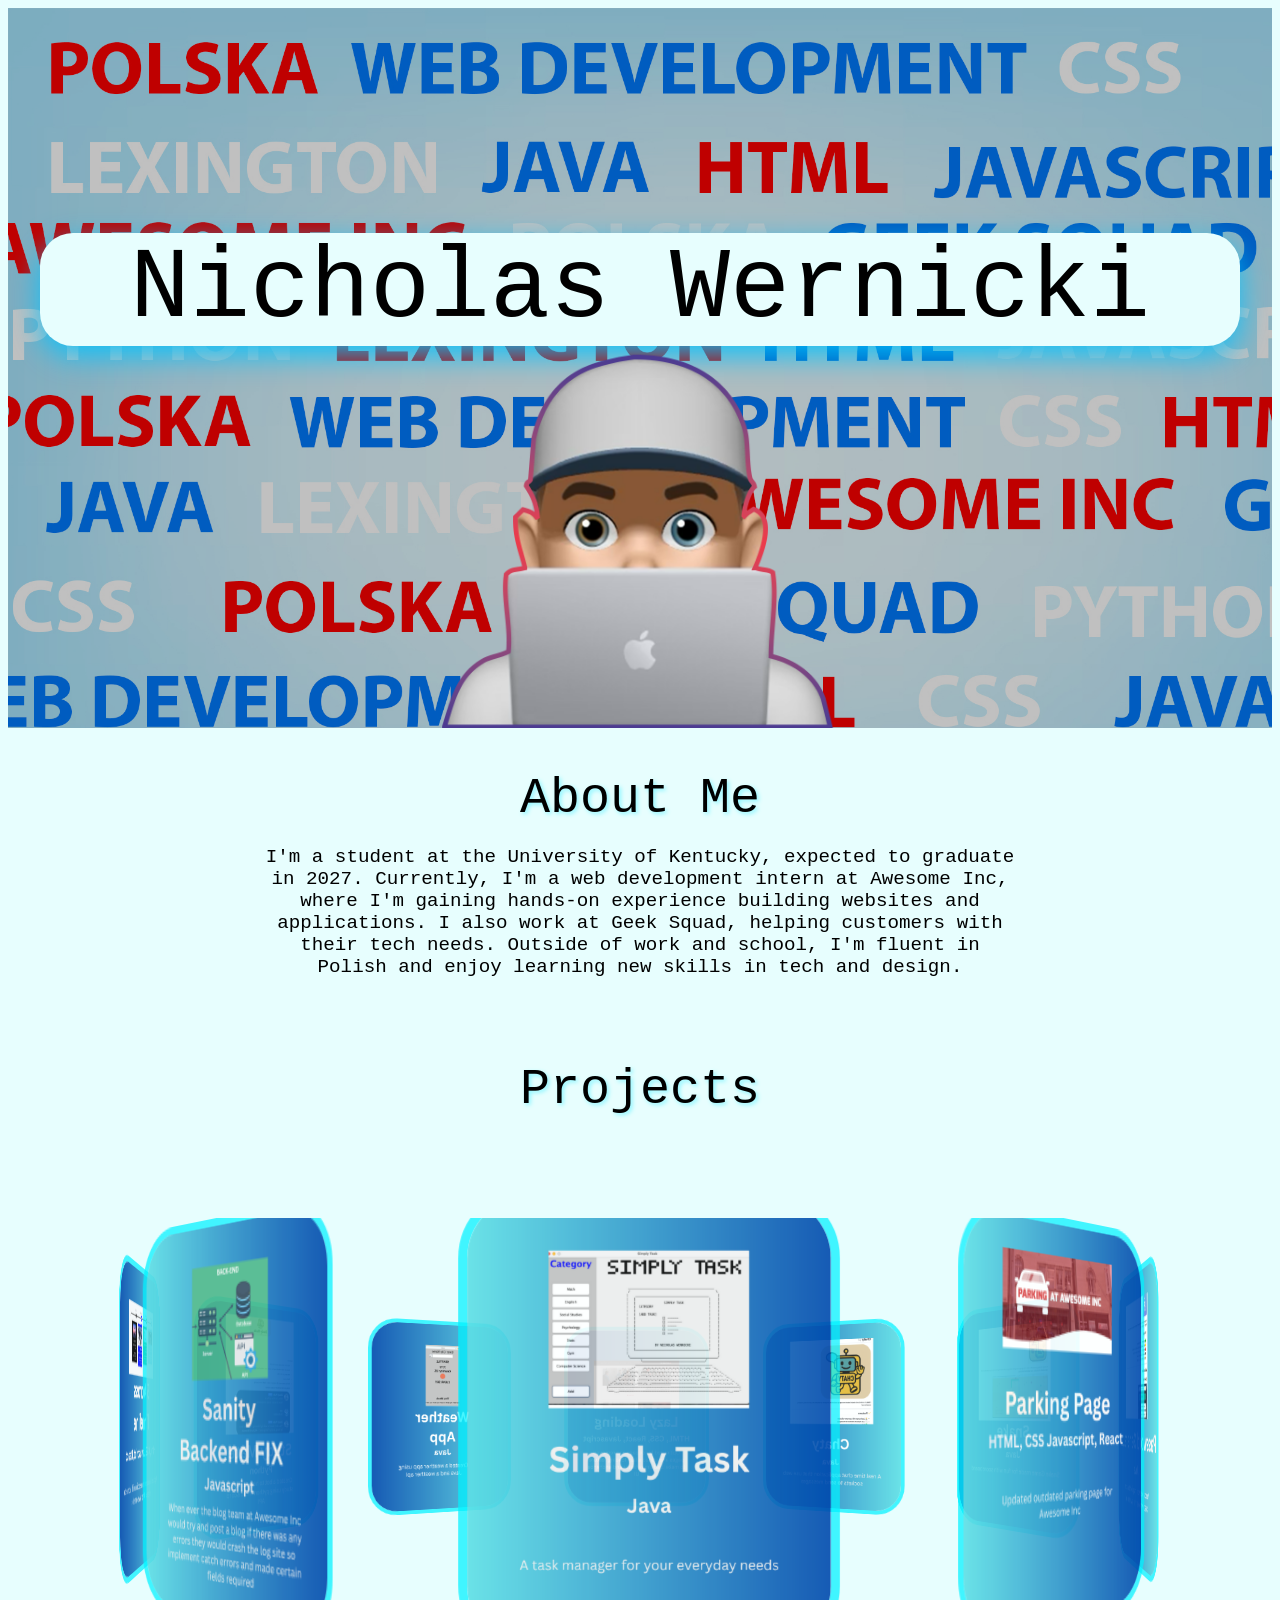
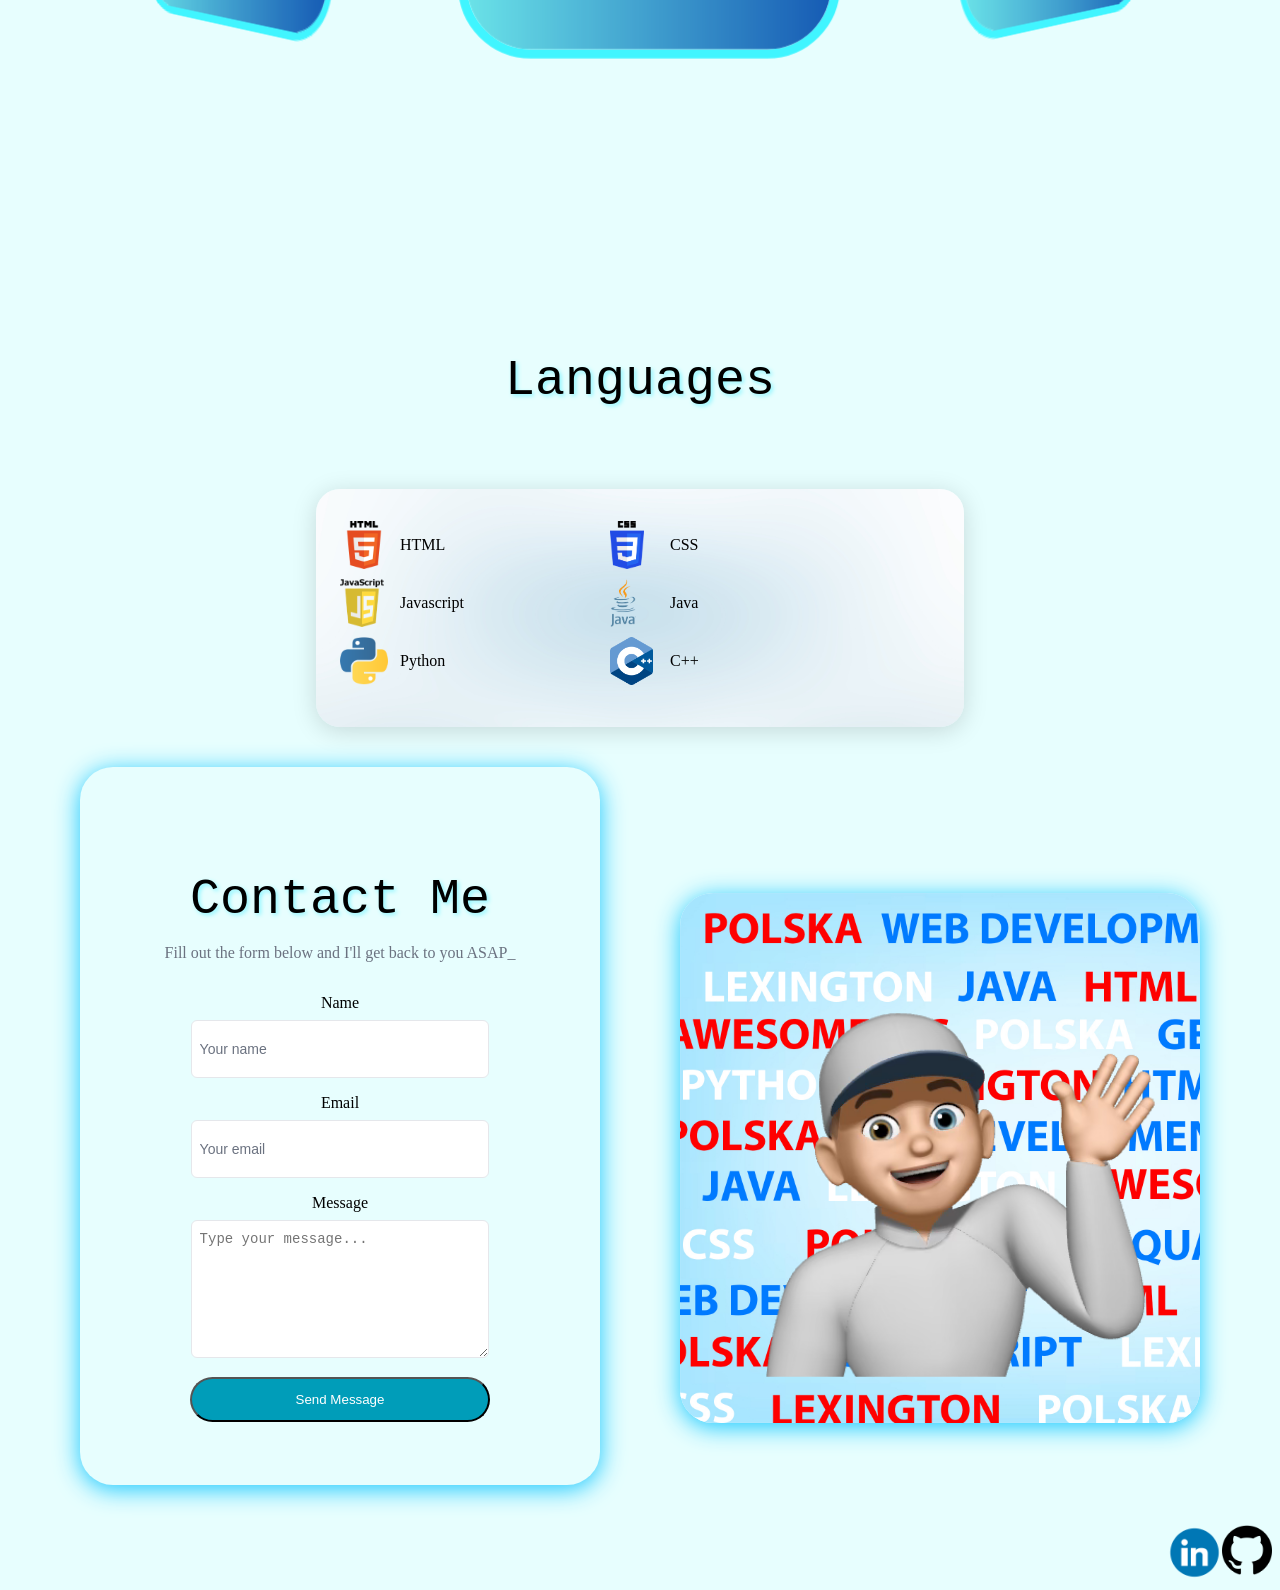
==== index.html @ 8165782a "Added C++ to languages" ====
<!DOCTYPE html>
<head>
    <title>Nicholas Wernicki</title>
    <link rel="stylesheet" href="style.css">
    <meta name="viewport" content="width=device-width, initial-scale=1.0">
</head>
<body>
    <div class="header-bar">
      <div class="overlay">
        <h1 class="Title">Nicholas Wernicki</h1>
      <img class="picture" src="images/NickIcon.png" alt="Profile">
      </div>
    </div>

    <main>
        
        <h2 class="project-title">About Me</h2>
        <p class="about">
            I'm a student at the University of Kentucky, expected to graduate in 2027. 
                Currently, I'm a web development intern at Awesome Inc, where I'm gaining 
                hands-on experience building websites and applications. I also work at Geek Squad, 
                helping customers with their tech needs. Outside of work and school, I'm fluent in Polish and enjoy 
                learning new skills in tech and design.
        </p>

        

        <h1 class="project-title">Projects</h1>


        <div class="banner">
      
      <div class="slider" style="--quantity: 10">
        <div class="item" style="--position: 1">
          <img src="ProjectImages/1.png" alt="" />
        </div>
        <div class="item" style="--position: 2">
          <img src="ProjectImages/2.png" alt="" />
        </div>
        <div class="item" style="--position: 3">
          <img src="ProjectImages/3.png" alt="" />
        </div>
        <div class="item" style="--position: 4">
          <img src="ProjectImages/4.png" alt="" />
        </div>
        <div class="item" style="--position: 5">
          <img src="ProjectImages/5.png" alt="" />
        </div>
        <div class="item" style="--position: 6">
          <img src="ProjectImages/6.png" alt="" />
        </div>
        <div class="item" style="--position: 7">
          <img src="ProjectImages/7.png" alt="" />
        </div>
        <div class="item" style="--position: 8">
          <img src="ProjectImages/8.png" alt="" />
        </div>
        <div class="item" style="--position: 9">
          <img src="ProjectImages/9.png" alt="" />
        </div>
        <div class="item" style="--position: 10">
          <img src="ProjectImages/10.png" alt="" />
        </div>
      </div>
    </div>

    <h1 class="project-title">Languages</h1>

        <ul class="langList">
            <li><span class="htmlpic"></span>HTML</li>
            <li><span class="csspic"></span>CSS</li>
            <li><span class="jspic"></span>Javascript</li>
            <li><span class="javapic"></span>Java</li>
            <li><span class="pythonpic"></span>Python</li>
            <li><span class="cpic"></span>C++</li>
        </ul>

        <div class="contactpage">
        <div class="contactbutton">

    <section class="contact-section">
  <div class="contact-intro">
    <h2 class="project-title">Contact Me</h2>
    <p class="contact-description">
      Fill out the form below and I'll get back to you ASAP_
    </p>
  </div>

  <form class="contact-form" action="https://api.web3forms.com/submit" method="POST">

    <input type="hidden" name="access_key" value="8bdd910e-6909-49a8-a933-212c27460460"/>
    <input type="hidden" name="subject" value="New Contact Form Submission from Web3Forms" />
    <input type="hidden" name="from_name" value="My Website" />

    <div class="form-group-container">
      <div class="form-group">
        <label for="name" class="form-label">Name</label>
        <input id="name" name="name" class="form-input" placeholder="Your name" type="text" />
      </div>
      <div class="form-group">
        <label for="email" class="form-label">Email</label>
        <input id="email" name="email" class="form-input" placeholder="Your email" type="email" />
      </div>
      <div class="form-group">
        <label for="message" class="form-label">Message</label>
        <textarea class="form-textarea" id="message" name="message" placeholder="Type your message..."></textarea>
      </div>
    </div>
    <button class="form-submit" type="submit">Send Message</button>
  </form>

</section>
</div>
<img class="contactpic" src="images/ContactMe.png" alt="Contact Picture">
</div>

  <a href="https://github.com/wernickinick" target="_blank">
    <img class="giticon" src="Socialimages/Github.png" alt="Github">
  </a>
  <a href="https://www.linkedin.com/in/nicholas-wernicki/" target="_blank">
    <img class="linkedicon" src="Socialimages/Linkedin.png" alt="LinkedIn">
  </a>
    </main>
</body>

</html>
---- style.css ----
.langList {
  list-style: none;
  padding: 0;
  margin-left: auto;
  margin-right: auto;
  max-width: 600px;
  margin-top: 80px;
  text-align: left;
  display: flex;
  flex-wrap: wrap;
  margin-bottom: 10px;
}
.langList li {
  display: flex;
  align-items: center;
  margin-bottom: 10px;
  width: 45%;
  box-sizing: border-box;
}
.htmlpic, .csspic, .jspic, .javapic, .pythonpic, .cpic {
  display: inline-block;
  width: 48px;
  height: 48px;
  background-size: contain;
  background-repeat: no-repeat;
  margin-right: 12px;
  vertical-align: middle;
  flex-shrink: 0;
}
.htmlpic {
  background-image: url(images/HtmlLogo.png);
}
.csspic {
  background-image: url(images/CssLogopng.png);
}
.jspic {
  background-image: url(images/jsLogo.png);
}
.javapic {
  background-image: url(images/javaLogo.png);
}
.pythonpic {
  background-image: url(images/pythonLogo.webp);
}
.cpic{
  background-image: url(images/Cimage.png);
}
.title{
  font-family: "JetBrains Mono", monospace;
  font-optical-sizing: auto;
  font-weight: 400;
  font-style: normal;
  text-shadow: 2px 2px 4px #FFFFFF;
}
.header-bar {
  display: flex;
  flex-direction: column;
  align-items: center;
  justify-content: center;
  width: 100%;
  margin-top: 0px;
  background-image: url(images/headerBackground.jpg);
  background-size: cover;
  background-position-y: 0%;
  background-position-x: center;
  margin: auto;
  height: 80vh ;
  width: auto;
  background-repeat: no-repeat;
  position: relative;
}
.overlay{
  position: absolute;
  top: 0;
  left: 0;
  width: 100%;
  height: 100%;
  background-color: rgba(0, 0, 0, 0.246); 
  z-index: 1; 
}
.header-bar .picture {
  position: absolute;
  left: 50%;
  bottom: 0;
  transform: translateX(-50%);
  margin-bottom: 0;
}
.about{
    text-align: center;
    list-style-type: none;
    padding-left: 20%;
    padding-right: 20%;
    font-size: larger;
    font-family: "JetBrains Mono", monospace;
    font-optical-sizing: auto;
    font-weight: 400;
    font-style: normal;
    padding-bottom: 50px;
}
.picture{
    object-fit: cover;
    width: 700px;
    height: 700px;
}
.aboutTitle{
    font-family: "JetBrains Mono", monospace;
    font-optical-sizing: auto;
    font-weight: 500;
    font-style: normal;
    text-shadow: 2px 2px 4px #ffffff;
    text-align: center;
}
.langList{
    background-image: url(images/LangButton.jpg);
    background-size: cover;
    padding: 32px 24px;
    border-radius: 24px;
    box-shadow: 0 4px 24px rgba(0,0,0,0.15);
}
.projectsTitle{
    text-align: center;
    margin-top: 50px;
}
@import url("https://fonts.cdnfonts.com/css/poppins");

body {
  background-color: rgb(231, 254, 254);
}

.banner {
width: 100%;
min-height: 700px;
text-align: center;
overflow: hidden;
position: relative;
margin-top: 100px;
}
.banner .slider {
  position: absolute;
  width: 200px;
  height: 250px;
  top: 10%;
  left: calc(50% - 100px);
  transform-style: preserve-3d;
  transform: perspective(1000px);
  animation: autoRun 40s linear infinite;
  /*z-index: 2;*/
}
@keyframes autoRun {
  from {
    transform: perspective(1000px) rotateX(-15deg) rotateY(0deg);
  }
  to {
    transform: perspective(1000px) rotateX(-15deg) rotateY(360deg);
  }
}

.banner .slider .item {
  position: absolute;
  inset: 0 0 0 0;
  transform: rotateY(
      calc((var(--position) - 1) * (360 / var(--quantity)) * 1deg)
    )
    translateZ(450px);
}

.banner .slider .item img {
  width: 100%;
  height: 100%;
  object-fit: cover;
  border-radius: 40px;
  border: 5px solid rgba(0, 242, 255, 0.8);
  opacity: 0.9;
}

.banner .content {
  position: absolute;
  bottom: 0;
  left: 50%;
  transform: translateX(-50%);
  width: min(1400px, 100vw);
  height: max-content;
  display: flex;
  flex-wrap: wrap;
  justify-content: space-between;
  align-items: center;
  z-index: 1;
}

.contact-section {
width: 100%;
margin-left: auto;
margin-right: auto;
padding: 3rem 1rem;
margin-top: 0;
}

.contact-intro > * + * {
  margin-top: 1rem;
}

.contact-title {
  font-size: 1.875rem;
  line-height: 2.25rem;
  font-weight: 700;
  text-align: center;
}

.contact-description {
  color: rgb(107 114 128);
  text-align: center;
}

.form-group-container {
  display: grid;
  gap: 1rem;
  margin-top: 2rem;
  padding-left: 20%;
  padding-right: 20%;
}

.form-group {
  display: flex;
  flex-direction: column;
  align-items: center;
}

.form-label {
  margin-bottom: 0.5rem;
}

.form-input,
.form-textarea {
  padding: 0.5rem;
  border: 1px solid #e5e7eb;
  display: flex;
  height: 2.5rem;
  width: 100%;
  border-radius: 0.375rem;
  font-size: 0.875rem;
  line-height: 1.25rem;
}

.form-input::placeholder,
.form-textarea:focus-visible {
  color: #6b7280;
}

.form-input:focus-visible,
.form-textarea:focus-visible {
  outline: 2px solid #00ddff;
  outline-offset: 2px;
}

.form-textarea {
  min-height: 120px;
}

.form-submit {
  width: 300px;
  margin-top: 1.2rem;
  background-color: #009db9;
  color: #fff;
  padding: 13px 5px;
  border-radius: 33px;
  justify-content: center;
  align-self: center;
  margin-left: auto;
  margin-right: auto;
  display: block;
}
.Created{
  text-align: center;
}
.giticon{
  width: 50px;
  height: 50px;
  float: right;
}
.linkedicon{
  width: 55px;
  height: 55px;
  float: right;
}
.project-title{
    margin-bottom: 0px;
    text-align: center;
    font-family: "JetBrains Mono", monospace;
    font-optical-sizing: auto;
    font-weight: 400;
    font-style: normal;
    text-shadow: 2px 2px 4px #8df6ff;
    font-size: 50px;
}
.Title{
  text-align: center;
  font-size: 100px;
  box-shadow: 0 10px 30px rgba(0, 195, 255, 0.911);
  background-color: rgb(231, 254, 254);
  background-size: cover;
  padding: 15px 10px;
  border-radius: 33px;
   font-family: "JetBrains Mono", monospace;
  font-optical-sizing: auto;
  font-weight: 400;
  font-style: normal;
  animation: glow 2s ease-in alternate;
}
@keyframes glow{
  from{
    box-shadow: 0 0 20px #ffffff, 0 0 30px #ffffff, 0 0 40px #ffffff, 0 0 50px #ffffff;
  }
  to{
    box-shadow: 0 0 20px #00ddff,0 10 40px rgba(0,195,255,0.911);
  }
}
.Title h1{
  text-align: center;
  margin-bottom: 10px;
  box-sizing: border-box;
}
.Title{
  padding: 0;
  margin-left: auto;
  margin-right: auto;
  max-width: 1200px;
  margin-top: 225px;
  text-align: center;
  margin-bottom: 10px;
}
.contactbutton{
  box-shadow: 0 4px 24px rgba(0, 195, 255, 0.911);
  background-color: rgb(231, 254, 254);
  background-size: cover;
  padding: 15px 10px;
  border-radius: 33px;
  width: 500px;
  margin: 0 20px;
  display: flex;
  justify-content: center;
  align-items: center;
}
.contactpic{
  box-shadow: 0 4px 24px rgba(0, 195, 255, 0.911);
  background-image: url(images/headerBackground.jpg);
  background-size: cover;
  padding: 15px 10px;
  border-radius: 33px;
  width: 500px;
  margin: 0 20px;
  display: flex;
  justify-content: center;
  align-items: center;
  margin-top: 5%;
}
.contactpage{
  display: flex;
  flex-direction: row;
  justify-content: center;
  align-items: center;
  gap: 40px;
  margin: 40px 0;
}

@media (max-width: 700px) {
  .header-bar {
    height: 300px; /* Much shorter on mobile */
    background-size: cover;
    background-position: top center;
    margin-top: 0; /* Avoid large negative margins */
  }

  .header-bar .picture {
    width: 400px;  /* Optional: shrink picture too */
    height: auto;
  }
  .banner .slider .item img {
  width: 70%;
  height: 70%;
  object-fit: cover;
  border-radius: 40px;
  border: 5px solid rgba(0, 242, 255, 0.8);
  opacity: 0.9;
}
.banner .slider .item {
  position: absolute;
  inset: 0 0 0 0;
  transform: rotateY(
      calc((var(--position) - 1) * (360 / var(--quantity)) * 1deg)
    )
    translateZ(300px);
}
.banner {
width: 100%;
min-height: 400px;
text-align: center;
overflow: hidden;
position: relative;
}
.Title{
  text-align: center;
  font-size: 25px;
  box-shadow: 0 4px 24px rgba(0, 195, 255, 0.911);
  background-color: rgb(231, 254, 254);
  background-size: cover;
  padding: 15px 10px;
  border-radius: 33px;
   font-family: "JetBrains Mono", monospace;
  font-optical-sizing: auto;
  font-weight: 400;
  font-style: normal;
}
.Title h1{
  text-align: center;
  margin-bottom: 10px;
  box-sizing: border-box;
}
.Title{
  padding: 0;
  margin-left: auto;
  margin-right: auto;
  max-width: 300px;
  margin-top: 130px;
  text-align: center;
  margin-bottom: 10px;
}
  .contactpic {
    display: none !important;
  }
  .langList li {
  display: flex;
  align-items: center;
  margin-bottom: 10px;
  width: 45%;
  box-sizing: border-box;
  font-family: "JetBrains Mono", monospace;
  font-optical-sizing: auto;
  font-weight: 400;
  font-style: normal;
  font-size: 15px;
}
}

@media (max-width: 926px) {
  .header-bar {
    height: 300px; /* Much shorter on mobile */
    background-size: cover;
    background-position: top center;
    margin-top: 0; /* Avoid large negative margins */
  }

  .header-bar .picture {
    width: 400px;  /* Optional: shrink picture too */
    height: auto;
  }
  .banner .slider .item img {
  width: 70%;
  height: 70%;
  object-fit: cover;
  border-radius: 40px;
  border: 5px solid rgba(0, 242, 255, 0.8);
  opacity: 0.9;
}
.banner .slider .item {
  position: absolute;
  inset: 0 0 0 0;
  transform: rotateY(
      calc((var(--position) - 1) * (360 / var(--quantity)) * 1deg)
    )
    translateZ(300px);
}
.banner {
width: 100%;
min-height: 400px;
text-align: center;
overflow: hidden;
position: relative;
}
.Title{
  text-align: center;
  font-size: 25px;
  box-shadow: 0 4px 24px rgba(0, 195, 255, 0.911);
  background-color: rgb(231, 254, 254);
  background-size: cover;
  padding: 15px 10px;
  border-radius: 33px;
   font-family: "JetBrains Mono", monospace;
  font-optical-sizing: auto;
  font-weight: 400;
  font-style: normal;
}
.Title h1{
  text-align: center;
  margin-bottom: 10px;
  box-sizing: border-box;
}
.Title{
  padding: 0;
  margin-left: auto;
  margin-right: auto;
  max-width: 300px;
  margin-top: 130px;
  text-align: center;
  margin-bottom: 10px;
}
  .contactpic {
    display: none !important;
  }
  .langList li {
  display: flex;
  align-items: center;
  margin-bottom: 10px;
  width: 45%;
  box-sizing: border-box;
  font-family: "JetBrains Mono", monospace;
  font-optical-sizing: auto;
  font-weight: 400;
  font-style: normal;
  font-size: 15px;
}
}
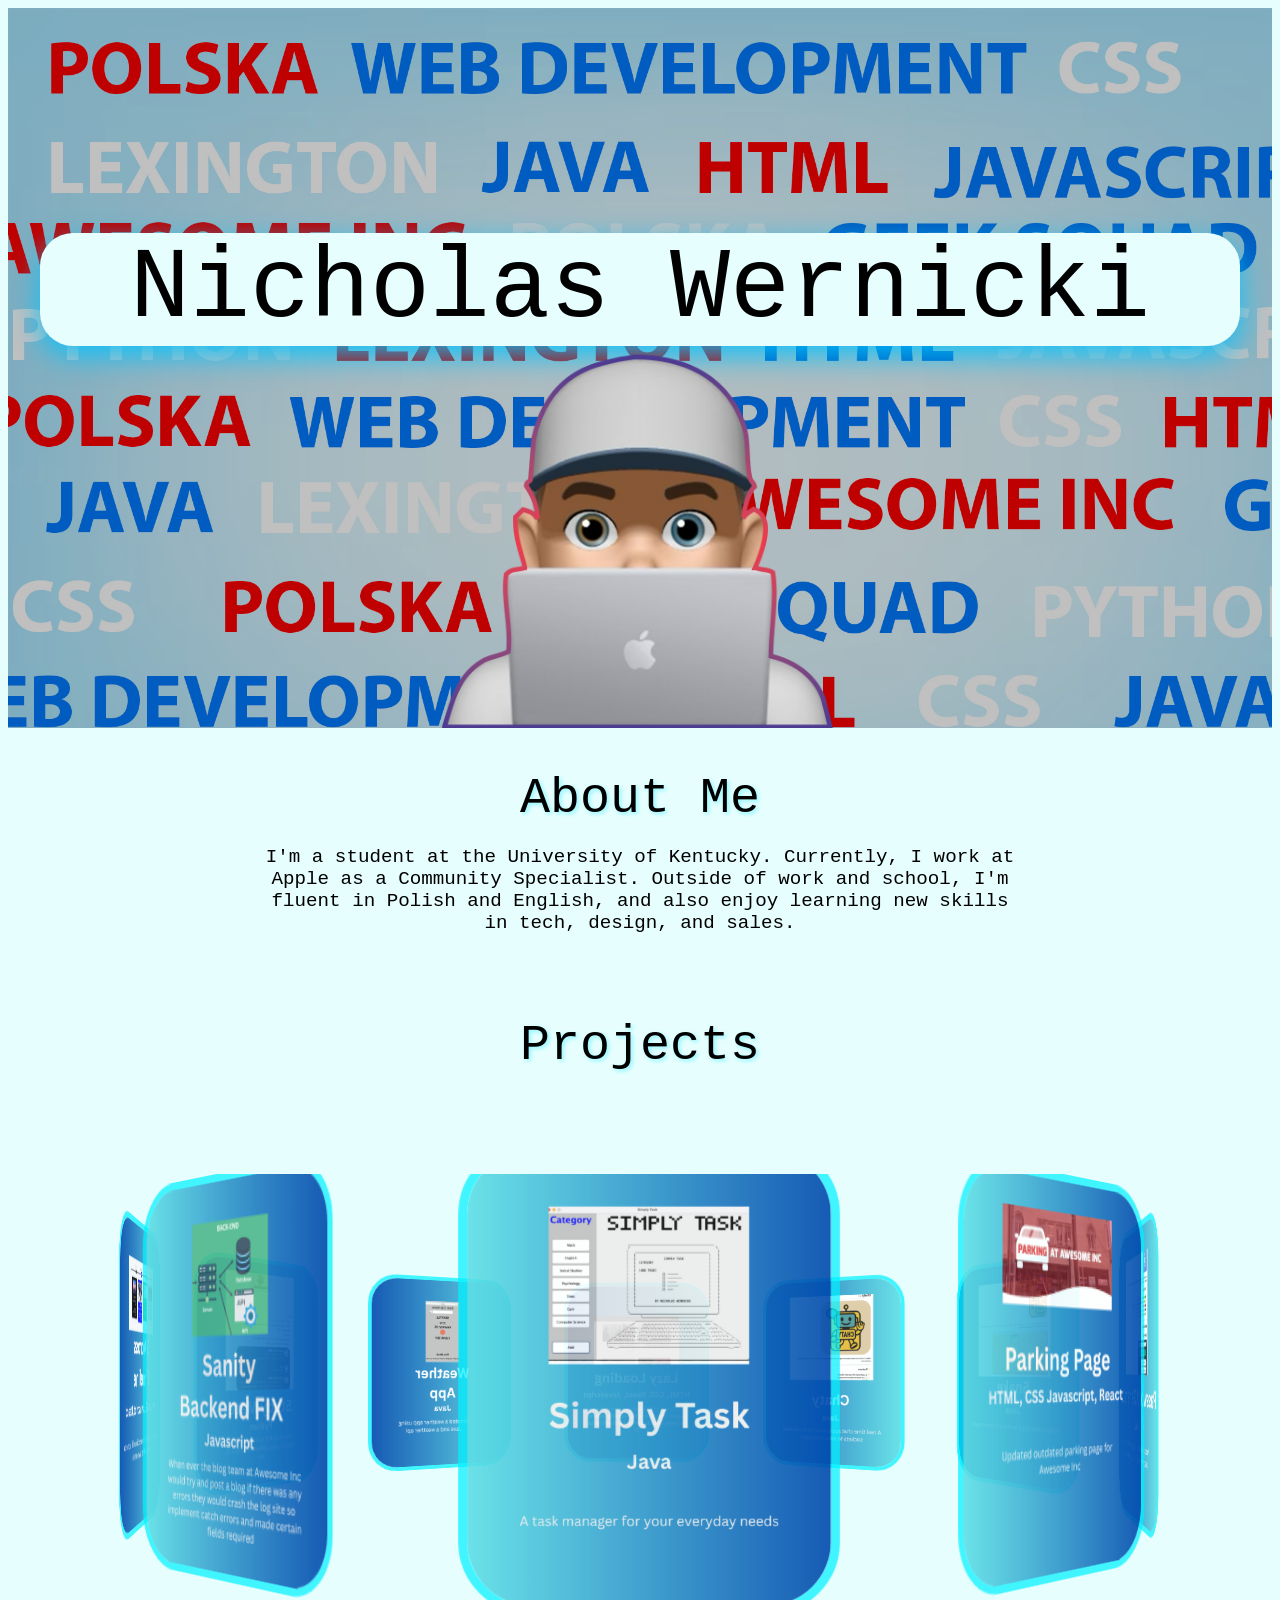
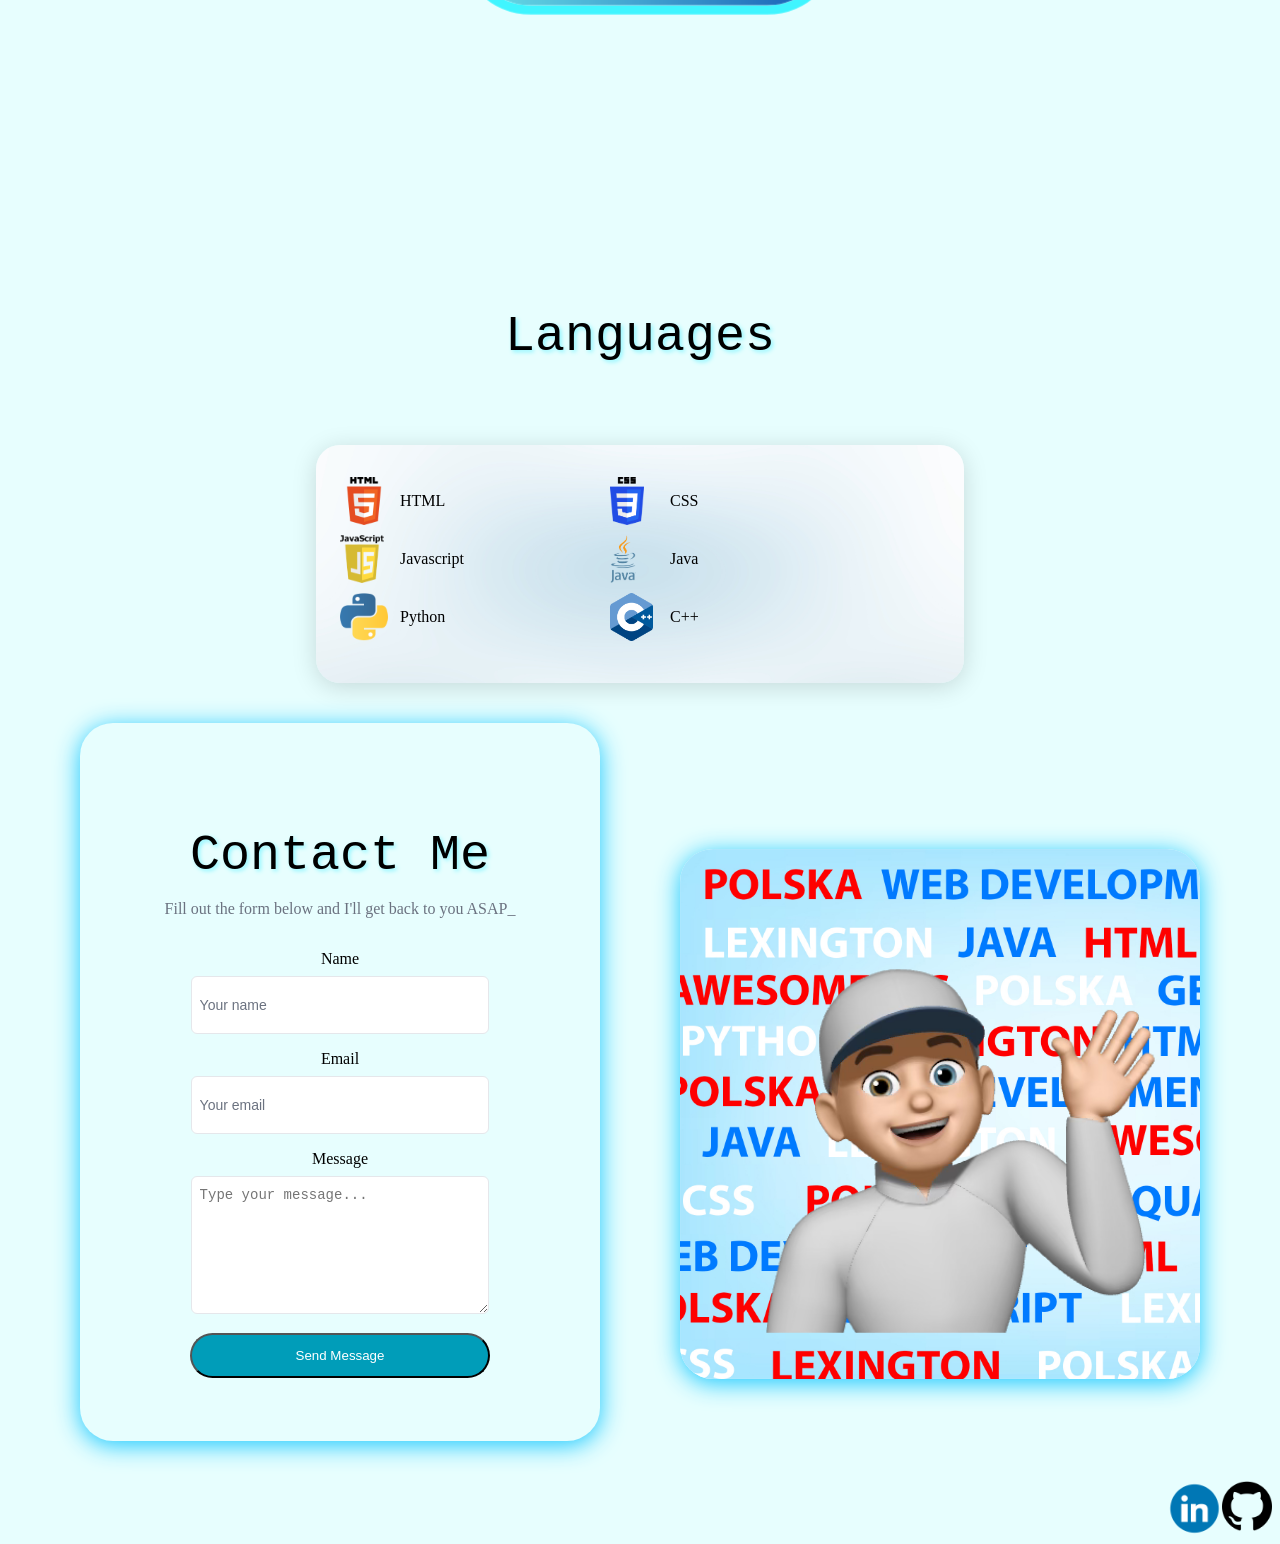
==== commit a2b3916a: "Updated Bio" ====
--- a/index.html
+++ b/index.html
@@ -16,11 +16,10 @@
         
         <h2 class="project-title">About Me</h2>
         <p class="about">
-            I'm a student at the University of Kentucky, expected to graduate in 2027. 
-                Currently, I'm a web development intern at Awesome Inc, where I'm gaining 
-                hands-on experience building websites and applications. I also work at Geek Squad, 
-                helping customers with their tech needs. Outside of work and school, I'm fluent in Polish and enjoy 
-                learning new skills in tech and design.
+            I'm a student at the University of Kentucky.
+                Currently, I work at Apple as a Community Specialist.
+                 Outside of work and school, I'm fluent in Polish and English, and also enjoy 
+                learning new skills in tech, design, and sales.
         </p>
 
         
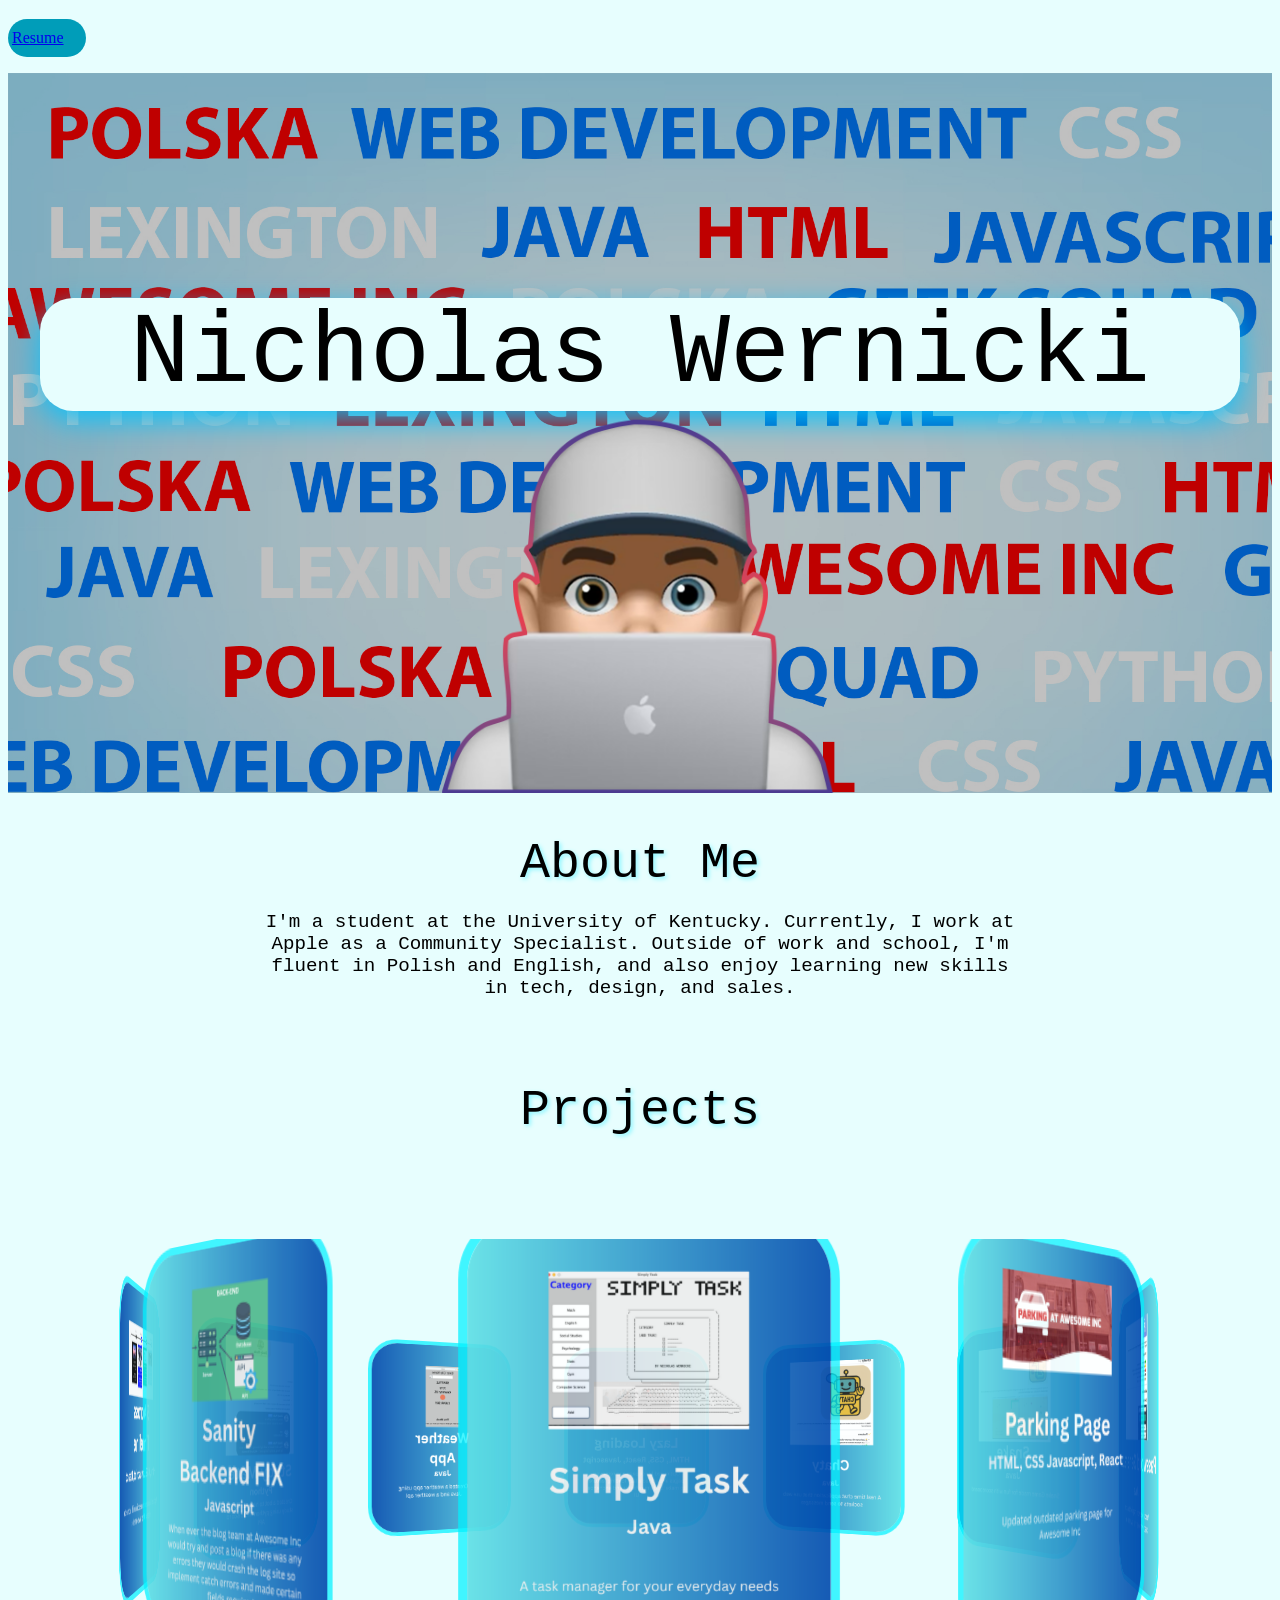
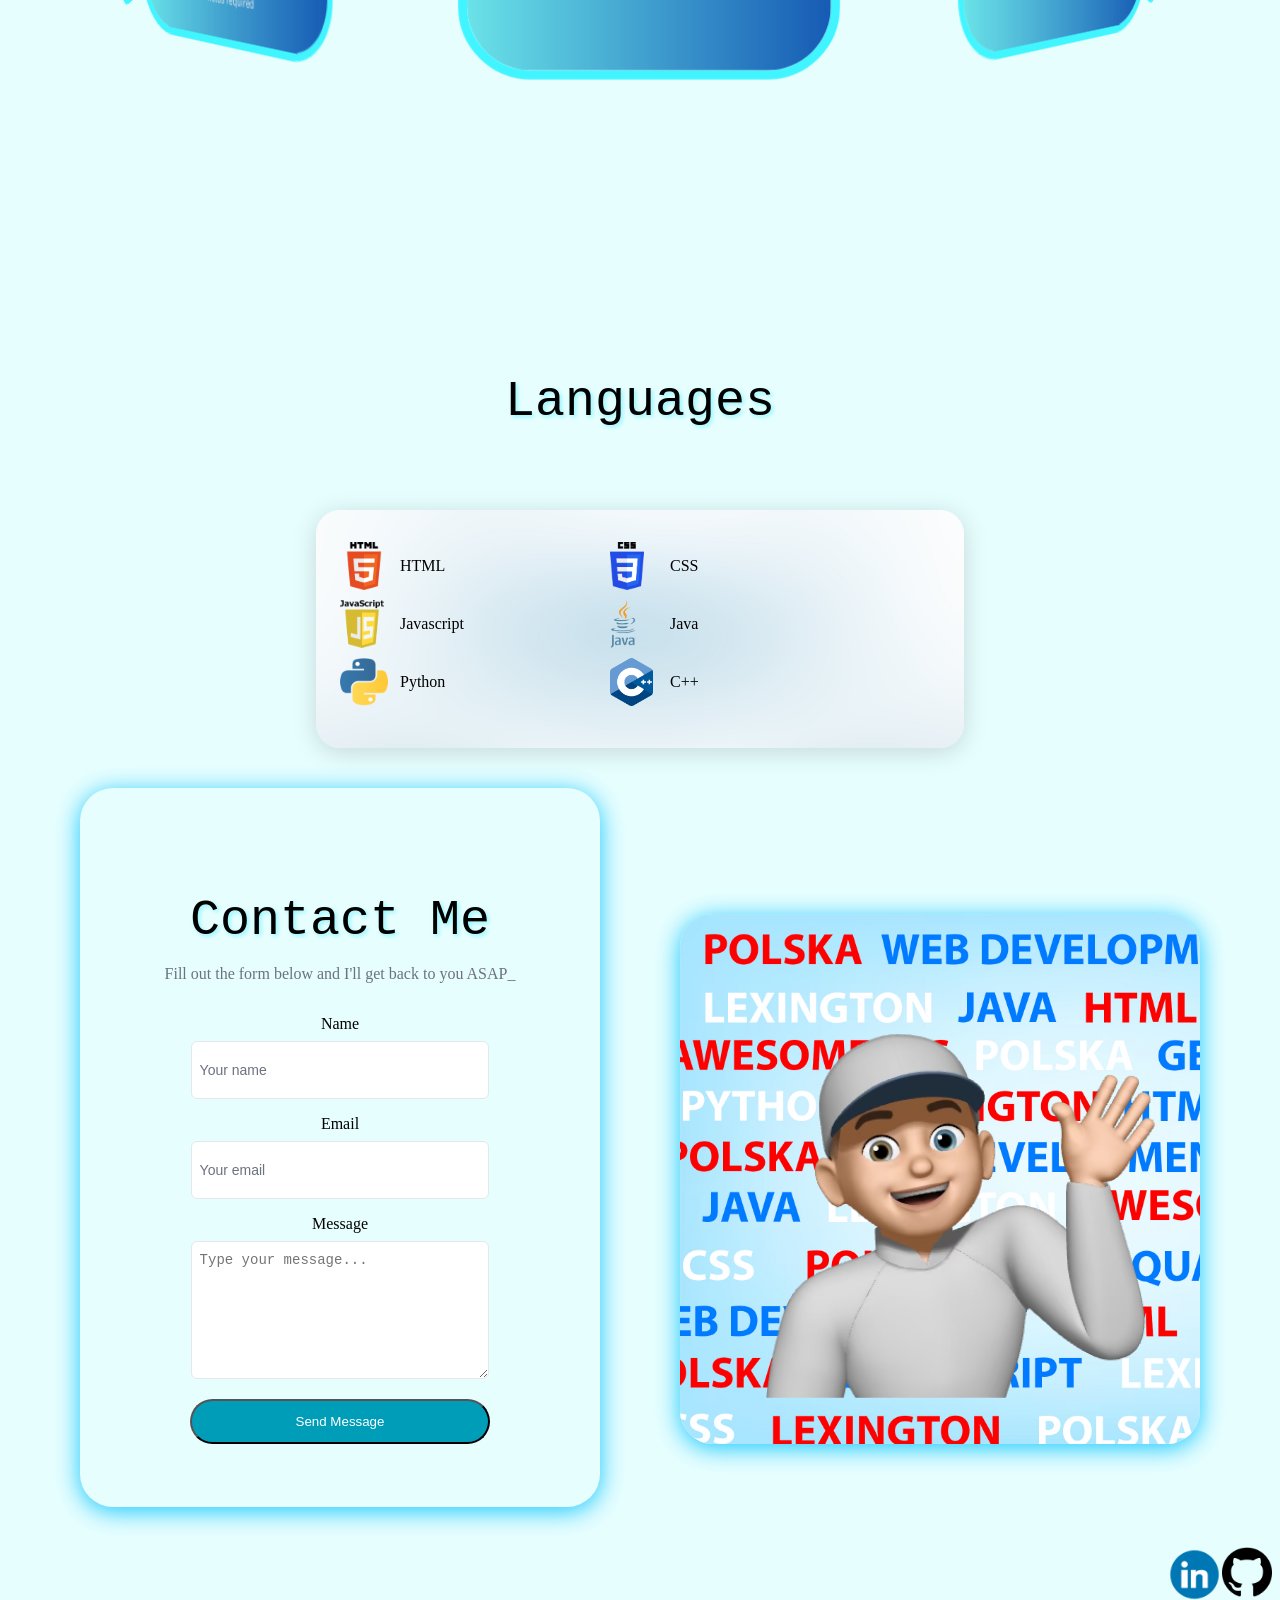
==== commit d2063733: "added html and css and resume pdf" ====
--- a/index.html
+++ b/index.html
@@ -5,6 +5,11 @@
     <meta name="viewport" content="width=device-width, initial-scale=1.0">
 </head>
 <body>
+  <nav>
+    <ul class="resume">
+      <li><a href="./Resume/Resume.pdf" target="_blank">Resume</a></li>
+    </ul>
+  </nav>
     <div class="header-bar">
       <div class="overlay">
         <h1 class="Title">Nicholas Wernicki</h1>
--- a/style.css
+++ b/style.css
@@ -360,6 +360,17 @@
   align-items: center;
   gap: 40px;
   margin: 40px 0;
+} 
+.resume{
+  width: 70px;
+  margin-top: 1.2rem;
+  background-color: #009db9;
+  color: #fff;
+  padding: 10px 4px;
+  border-radius: 33px;
+  align-content: center;
+  align-items: center;
+  list-style: none;
 }
 
 @media (max-width: 700px) {
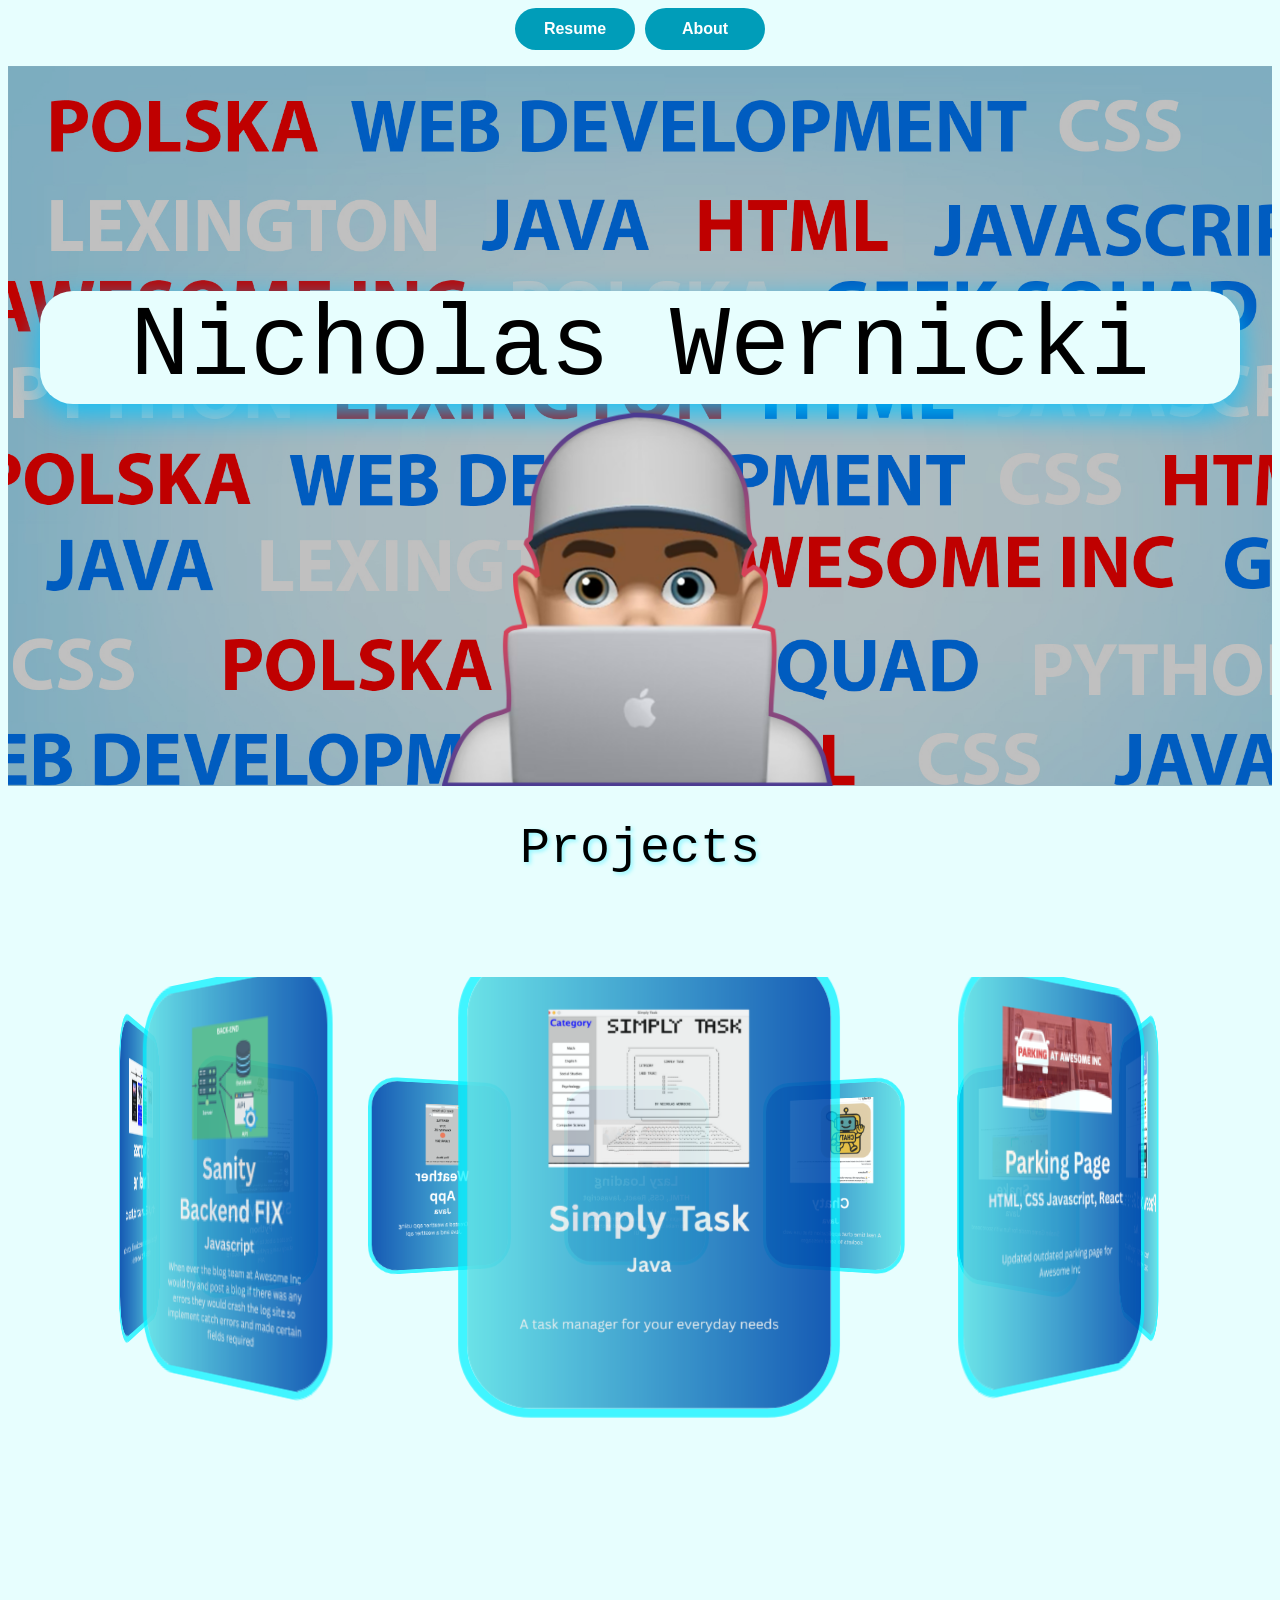
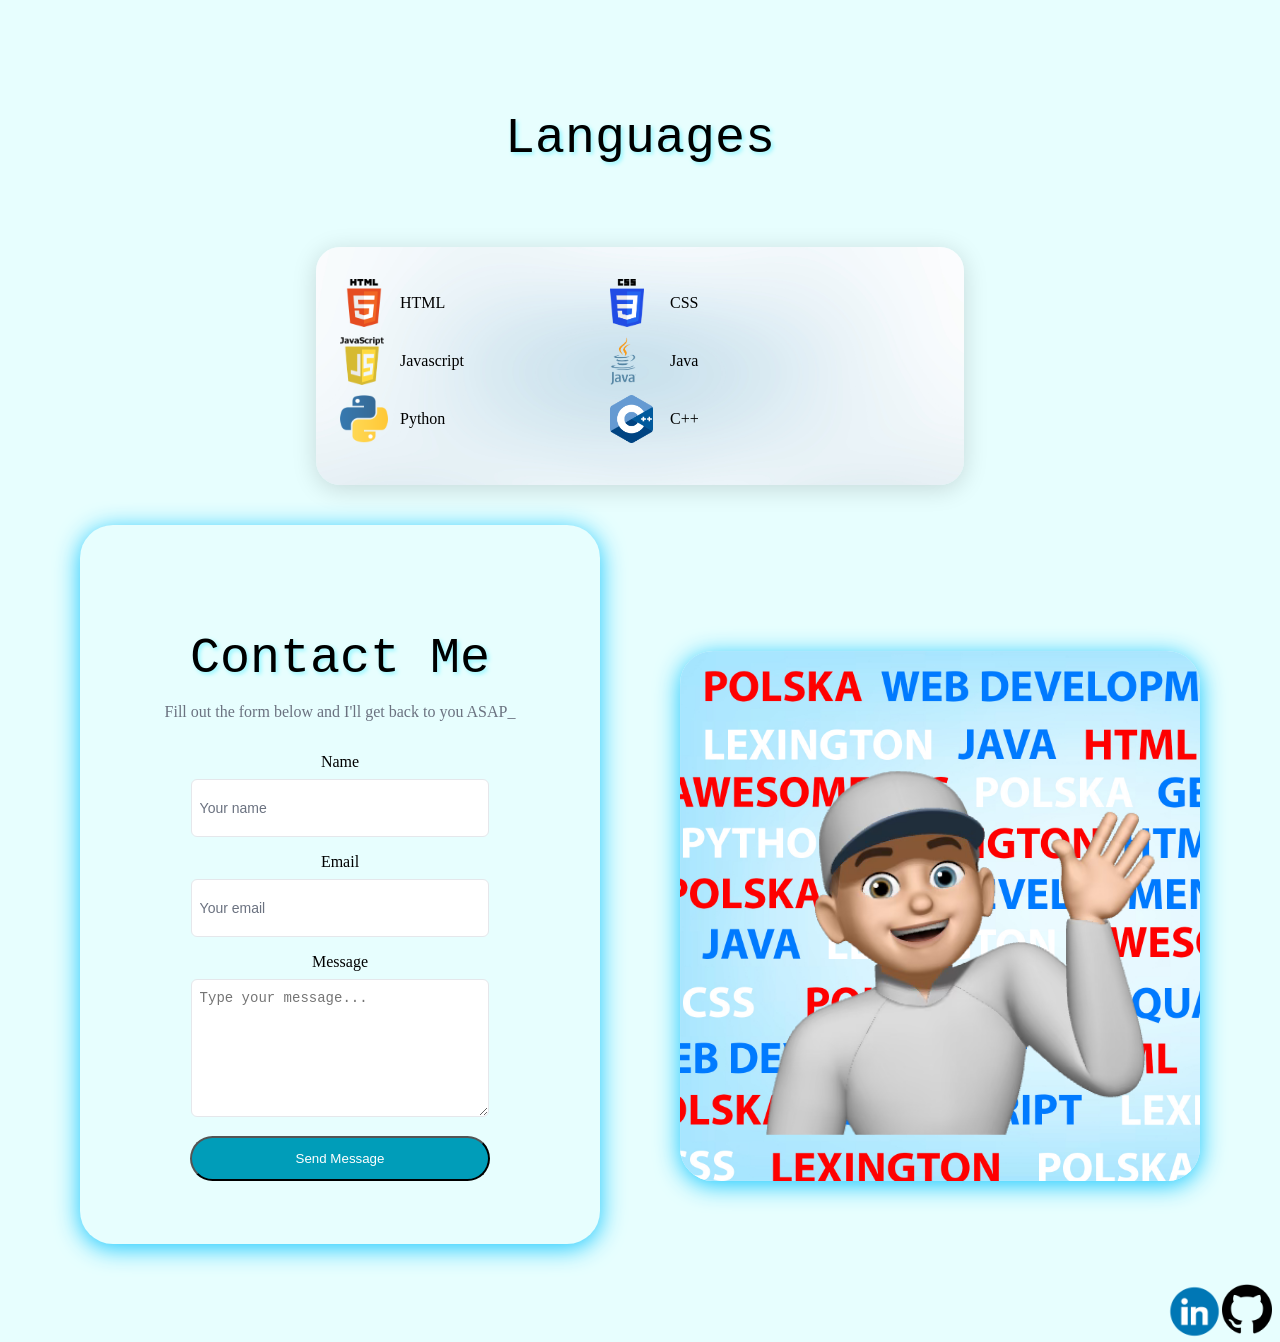
==== commit 5939847a: "updated menu bar and hover on buttons" ====
--- a/index.html
+++ b/index.html
@@ -9,6 +9,9 @@
     <ul class="resume">
       <li><a href="./Resume/Resume.pdf" target="_blank">Resume</a></li>
     </ul>
+     <ul class="resume">
+      <li><a href="./about.html">About</a></li>
+    </ul>
   </nav>
     <div class="header-bar">
       <div class="overlay">
@@ -19,16 +22,6 @@
 
     <main>
         
-        <h2 class="project-title">About Me</h2>
-        <p class="about">
-            I'm a student at the University of Kentucky.
-                Currently, I work at Apple as a Community Specialist.
-                 Outside of work and school, I'm fluent in Polish and English, and also enjoy 
-                learning new skills in tech, design, and sales.
-        </p>
-
-        
-
         <h1 class="project-title">Projects</h1>
 
 
--- a/style.css
+++ b/style.css
@@ -360,19 +360,46 @@
   align-items: center;
   gap: 40px;
   margin: 40px 0;
-} 
-.resume{
-  width: 70px;
-  margin-top: 1.2rem;
+}
+/*ADDED 3-17-26 start */
+.resume {
+  /* Layout & Sizing */
+  width: 120px; /* Increased width to fit the word "Resume" comfortably */
+  margin-top: 0; 
+  padding: 12px 0;
+  display: flex; /* Using Flexbox is the best way to center content */
+  justify-content: center;
+  align-items: center;
+  
+  /* Styling */
   background-color: #009db9;
+  border-radius: 33px;
+  list-style: none;
+  cursor: pointer;
+  transition: background-color 0.4s ease;
+}
+/* Target the list item and link specifically */
+.resume li, 
+.resume a {
+  display: block;
+  text-decoration: none; /* Removes the underline */
   color: #fff;
-  padding: 10px 4px;
-  border-radius: 33px;
-  align-content: center;
-  align-items: center;
-  list-style: none;
-}
-
+  font-weight: 700; /* Makes the text bold */
+  font-family: 'Segoe UI', Tahoma, Geneva, Verdana, sans-serif; /* A clean, modern font */
+  font-size: 1rem;
+  text-align: center;
+}
+nav {
+  display: flex;
+  flex-direction: row;  /* Stacks buttons vertically */
+  justify-content: center; /* Centers vertically in the available space */
+  align-items: center;
+  gap: 10px; /* Centers horizontally (left to right) *//* Adds a clean gap between the buttons */
+}
+/*ADDED 3-17-26 END*/
+.resume:hover {
+  background-color: #00d0f7; /* A darker blue for a smoother hover effect */
+}
 @media (max-width: 700px) {
   .header-bar {
     height: 300px; /* Much shorter on mobile */
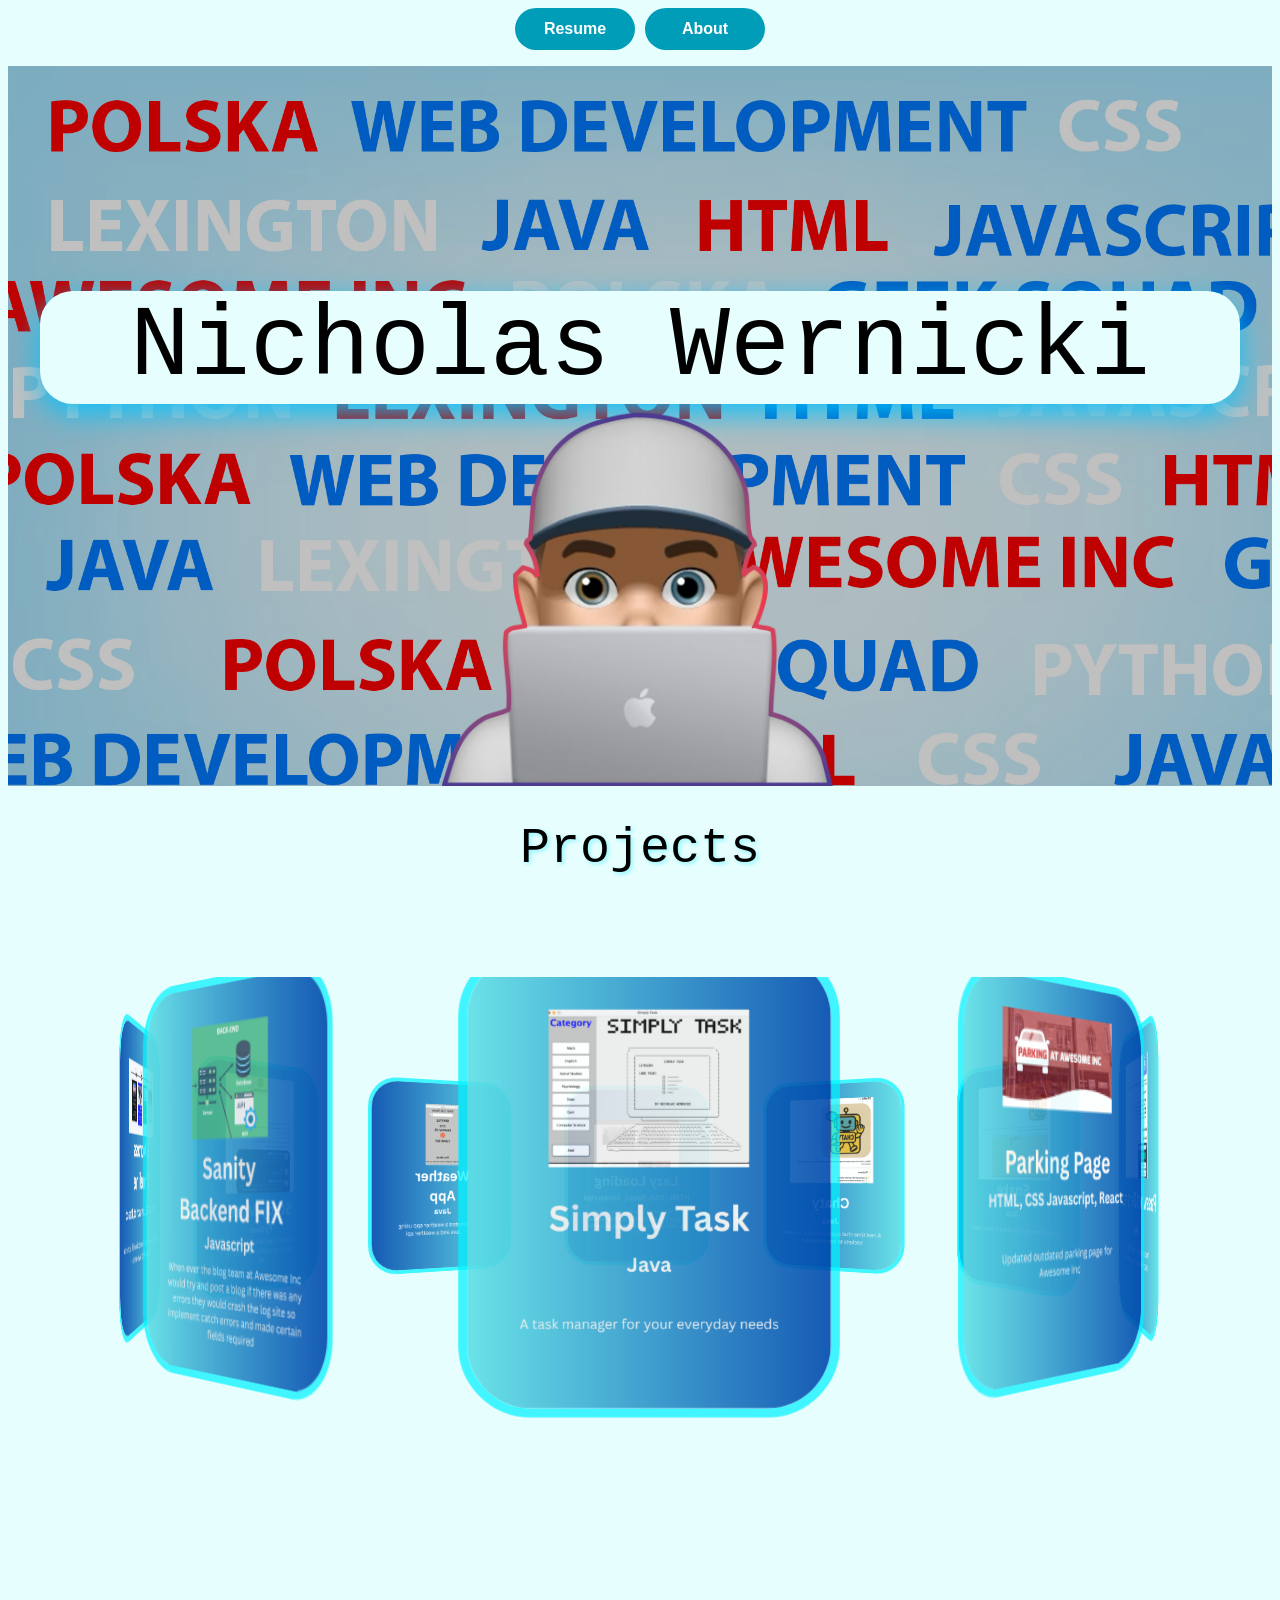
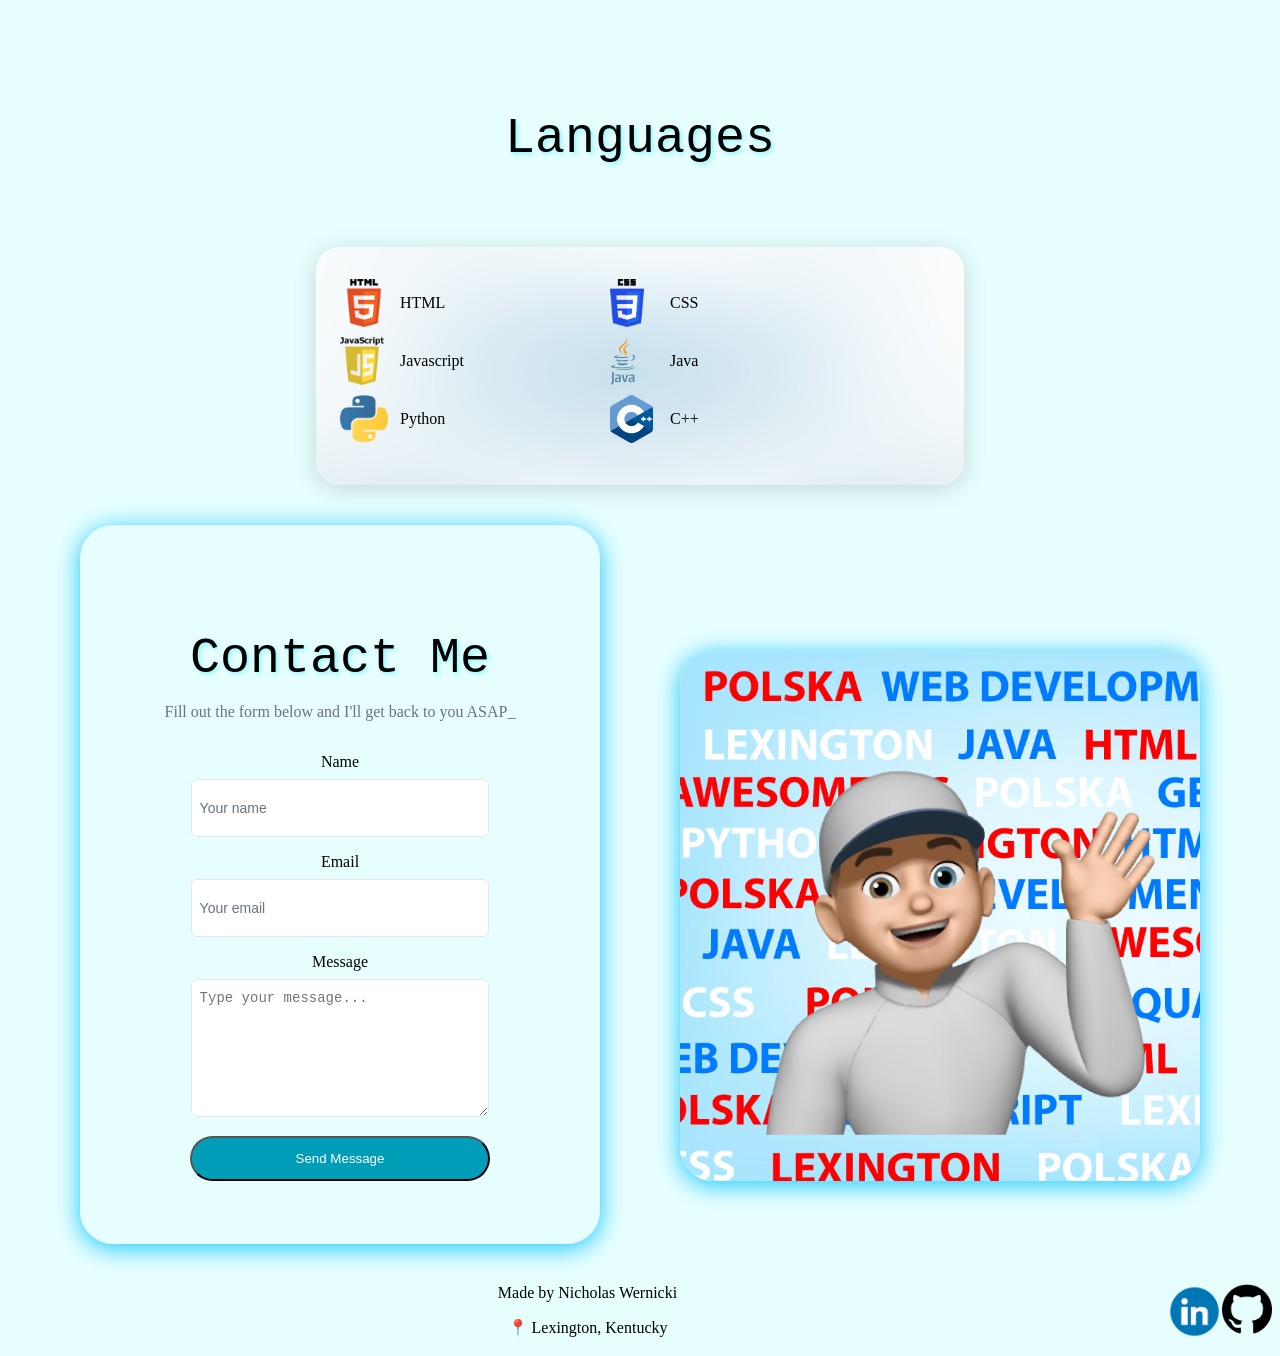
==== commit 59107b74: "Added better footer to about and home" ====
--- a/index.html
+++ b/index.html
@@ -1,4 +1,5 @@
 <!DOCTYPE html>
+<meta charset="UTF-8">
 <head>
     <title>Nicholas Wernicki</title>
     <link rel="stylesheet" href="style.css">
@@ -117,6 +118,8 @@
   <a href="https://www.linkedin.com/in/nicholas-wernicki/" target="_blank">
     <img class="linkedicon" src="Socialimages/Linkedin.png" alt="LinkedIn">
   </a>
+  <p class="info">Made by Nicholas Wernicki</p>
+  <p class="info">📍 Lexington, Kentucky</p>
     </main>
 </body>
 
--- a/style.css
+++ b/style.css
@@ -434,6 +434,8 @@
 text-align: center;
 overflow: hidden;
 position: relative;
+margin-bottom: -500px;
+margin-top: -20px;
 }
 .Title{
   text-align: center;
@@ -477,8 +479,12 @@
   font-style: normal;
   font-size: 15px;
 }
-}
-
+.project-title{
+    text-align: center;
+    margin-top: 50px;
+    margin-bottom: -10px;
+}
+}
 @media (max-width: 926px) {
   .header-bar {
     height: 300px; /* Much shorter on mobile */
@@ -509,10 +515,11 @@
 }
 .banner {
 width: 100%;
-min-height: 400px;
+min-height: 1000px;
 text-align: center;
 overflow: hidden;
 position: relative;
+margin-bottom: -500px;
 }
 .Title{
   text-align: center;
@@ -556,4 +563,64 @@
   font-style: normal;
   font-size: 15px;
 }
+}
+.image-container {
+    display: flex;
+    justify-content: center;
+    width: 100%;       /* Use 100%, not a px value */
+    max-width: 100%;   /* Ensures it can't go wider than the screen */
+    overflow: hidden;  /* Safety net to cut off any stray pixels */
+    padding: 0 15px;   /* Small padding so the image doesn't touch the screen edges */
+    box-sizing: border-box; /* Crucial: includes padding in the width calculation */
+}
+
+.aboutImage {
+    max-width: 500px;           
+    height: auto;
+}
+.lowtop{
+  margin-top: -100px;
+}
+.edu{
+  list-style: none;
+  padding: 0;
+  margin-left: auto;
+  margin-right: auto;
+  max-width: 600px;
+  margin-top: 80px;
+  text-align: left;
+  display: flex;
+  flex-wrap: wrap;
+  margin-bottom: 100px;
+  justify-content: center;
+}
+.edu li {
+  display: flex;
+  align-items: center;
+  margin-bottom: 10px;
+  width: 45%;
+  box-sizing: border-box;
+
+}
+.UK {
+  background-image: url(images/ukLogo.png);
+}
+.clc {
+  background-image: url(images/clc.png);
+}
+.UK,.clc{
+  display: inline-block;
+  width: 48px;
+  height: 48px;
+  background-size: contain;
+  background-repeat: no-repeat;
+  margin-right: 12px;
+  vertical-align: middle;
+  flex-shrink: 0;
+}
+.info{
+  align-items: center;
+  display: flex;
+  flex-direction: column;
+  justify-content: center;
 }
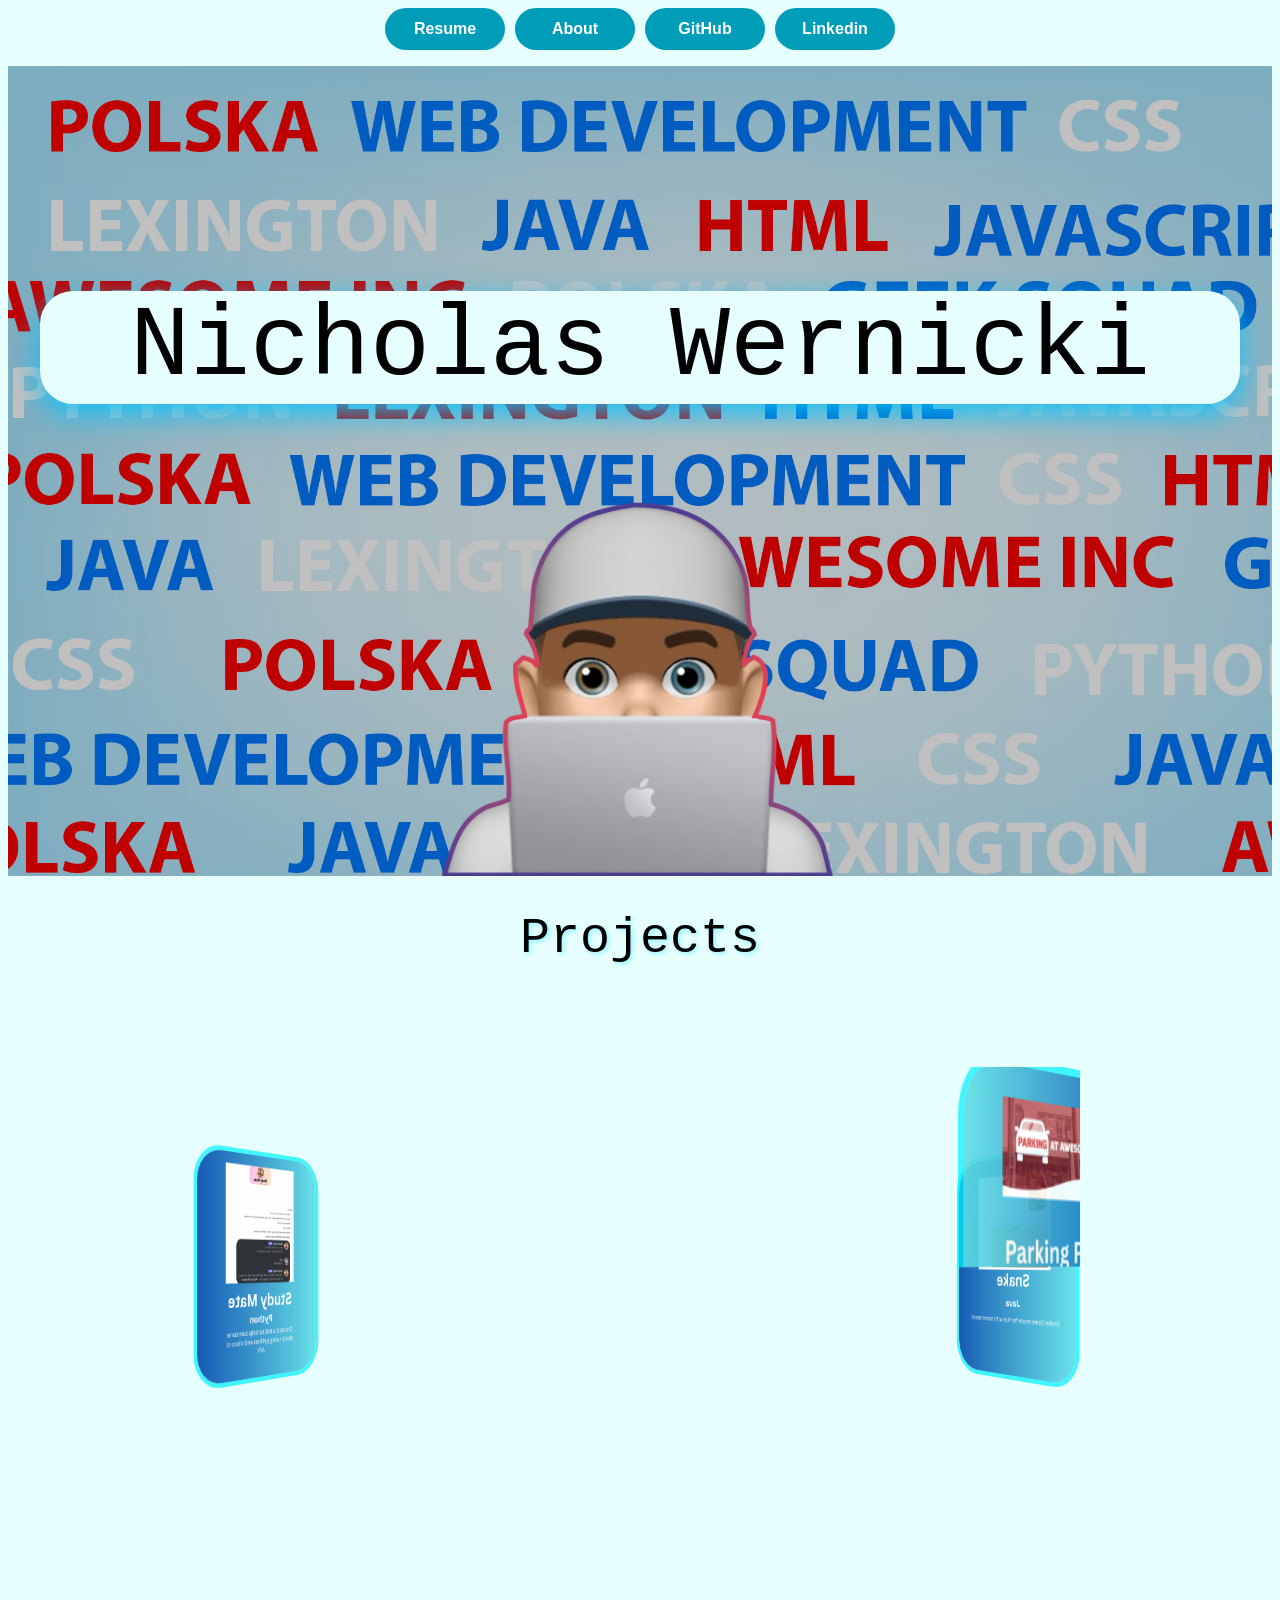
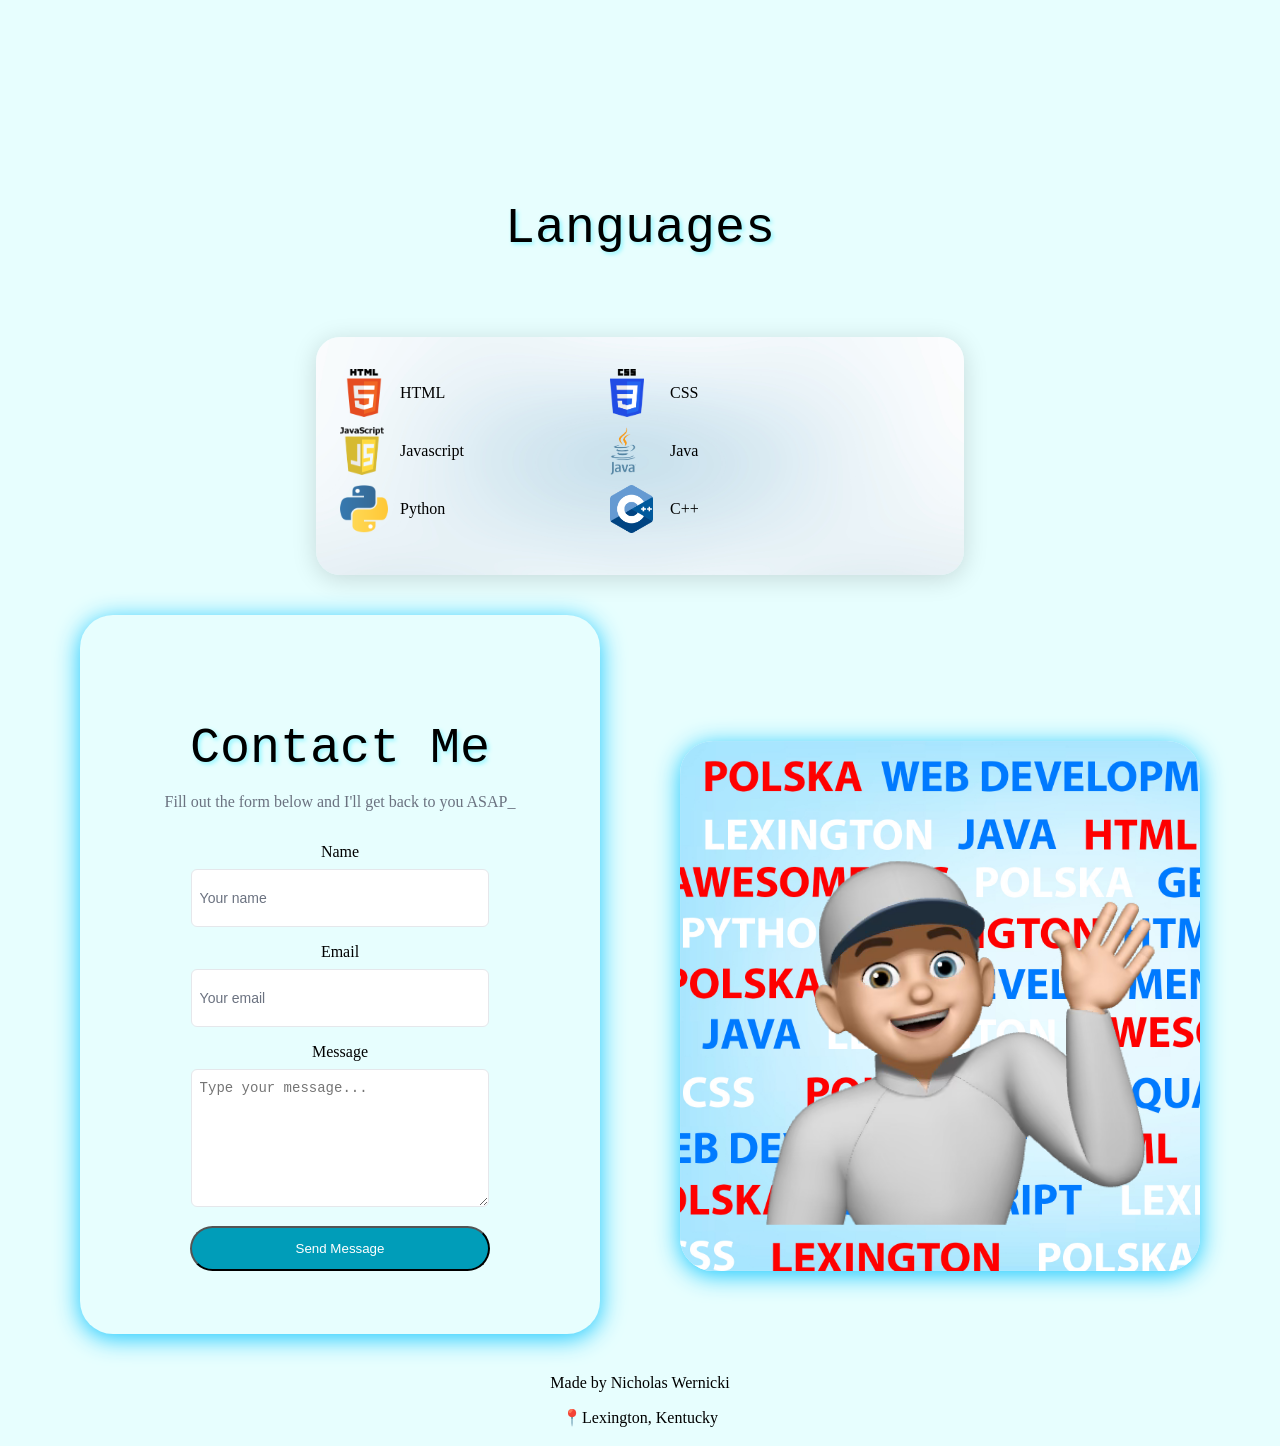
==== commit 4459d381: "updated menu and fixed bug" ====
--- a/index.html
+++ b/index.html
@@ -4,16 +4,24 @@
     <title>Nicholas Wernicki</title>
     <link rel="stylesheet" href="style.css">
     <meta name="viewport" content="width=device-width, initial-scale=1.0">
-</head>
-<body>
-  <nav>
+
+    <nav>
     <ul class="resume">
       <li><a href="./Resume/Resume.pdf" target="_blank">Resume</a></li>
     </ul>
      <ul class="resume">
       <li><a href="./about.html">About</a></li>
     </ul>
+    <ul class="resume">
+      <li><a href="https://github.com/wernickinick" target="_blank">GitHub</a></li>
+    </ul>
+    <ul class="resume">
+      <li><a href="https://www.linkedin.com/in/nicholas-wernicki/" target="_blank">Linkedin</a></li>
+    </ul>
   </nav>
+
+</head>
+
     <div class="header-bar">
       <div class="overlay">
         <h1 class="Title">Nicholas Wernicki</h1>
@@ -111,16 +119,8 @@
 </div>
 <img class="contactpic" src="images/ContactMe.png" alt="Contact Picture">
 </div>
+  <p class="info">Made by Nicholas Wernicki</p>
+  <p class="info">📍Lexington, Kentucky</p>
+    </main>
 
-  <a href="https://github.com/wernickinick" target="_blank">
-    <img class="giticon" src="Socialimages/Github.png" alt="Github">
-  </a>
-  <a href="https://www.linkedin.com/in/nicholas-wernicki/" target="_blank">
-    <img class="linkedicon" src="Socialimages/Linkedin.png" alt="LinkedIn">
-  </a>
-  <p class="info">Made by Nicholas Wernicki</p>
-  <p class="info">📍 Lexington, Kentucky</p>
-    </main>
-</body>
 
-</html>
--- a/style.css
+++ b/style.css
@@ -64,7 +64,7 @@
   background-position-y: 0%;
   background-position-x: center;
   margin: auto;
-  height: 80vh ;
+  height: 90vh ;
   width: auto;
   background-repeat: no-repeat;
   position: relative;
@@ -385,7 +385,7 @@
   text-decoration: none; /* Removes the underline */
   color: #fff;
   font-weight: 700; /* Makes the text bold */
-  font-family: 'Segoe UI', Tahoma, Geneva, Verdana, sans-serif; /* A clean, modern font */
+  font-family: 'Segoe UI', Tahoma, Verdana, sans-serif; /* A clean, modern font */
   font-size: 1rem;
   text-align: center;
 }
@@ -623,4 +623,31 @@
   display: flex;
   flex-direction: column;
   justify-content: center;
+}
+.TitleEdu h1{
+  text-align: center;
+  margin-bottom: 10px;
+  box-sizing: border-box;
+}
+.TitleEdu{
+  padding: 0;
+  margin-left: auto;
+  margin-right: auto;
+  max-width: 300px;
+  margin-top: 130px;
+  text-align: center;
+  margin-bottom: -40px;
+}
+.TitleEdu{
+  text-align: center;
+  font-size: 25px;
+  box-shadow: 0 4px 24px rgba(0, 195, 255, 0.911);
+  background-color: rgb(231, 254, 254);
+  background-size: cover;
+  padding: 15px 10px;
+  border-radius: 33px;
+   font-family: "JetBrains Mono", monospace;
+  font-optical-sizing: auto;
+  font-weight: 400;
+  font-style: normal;
 }
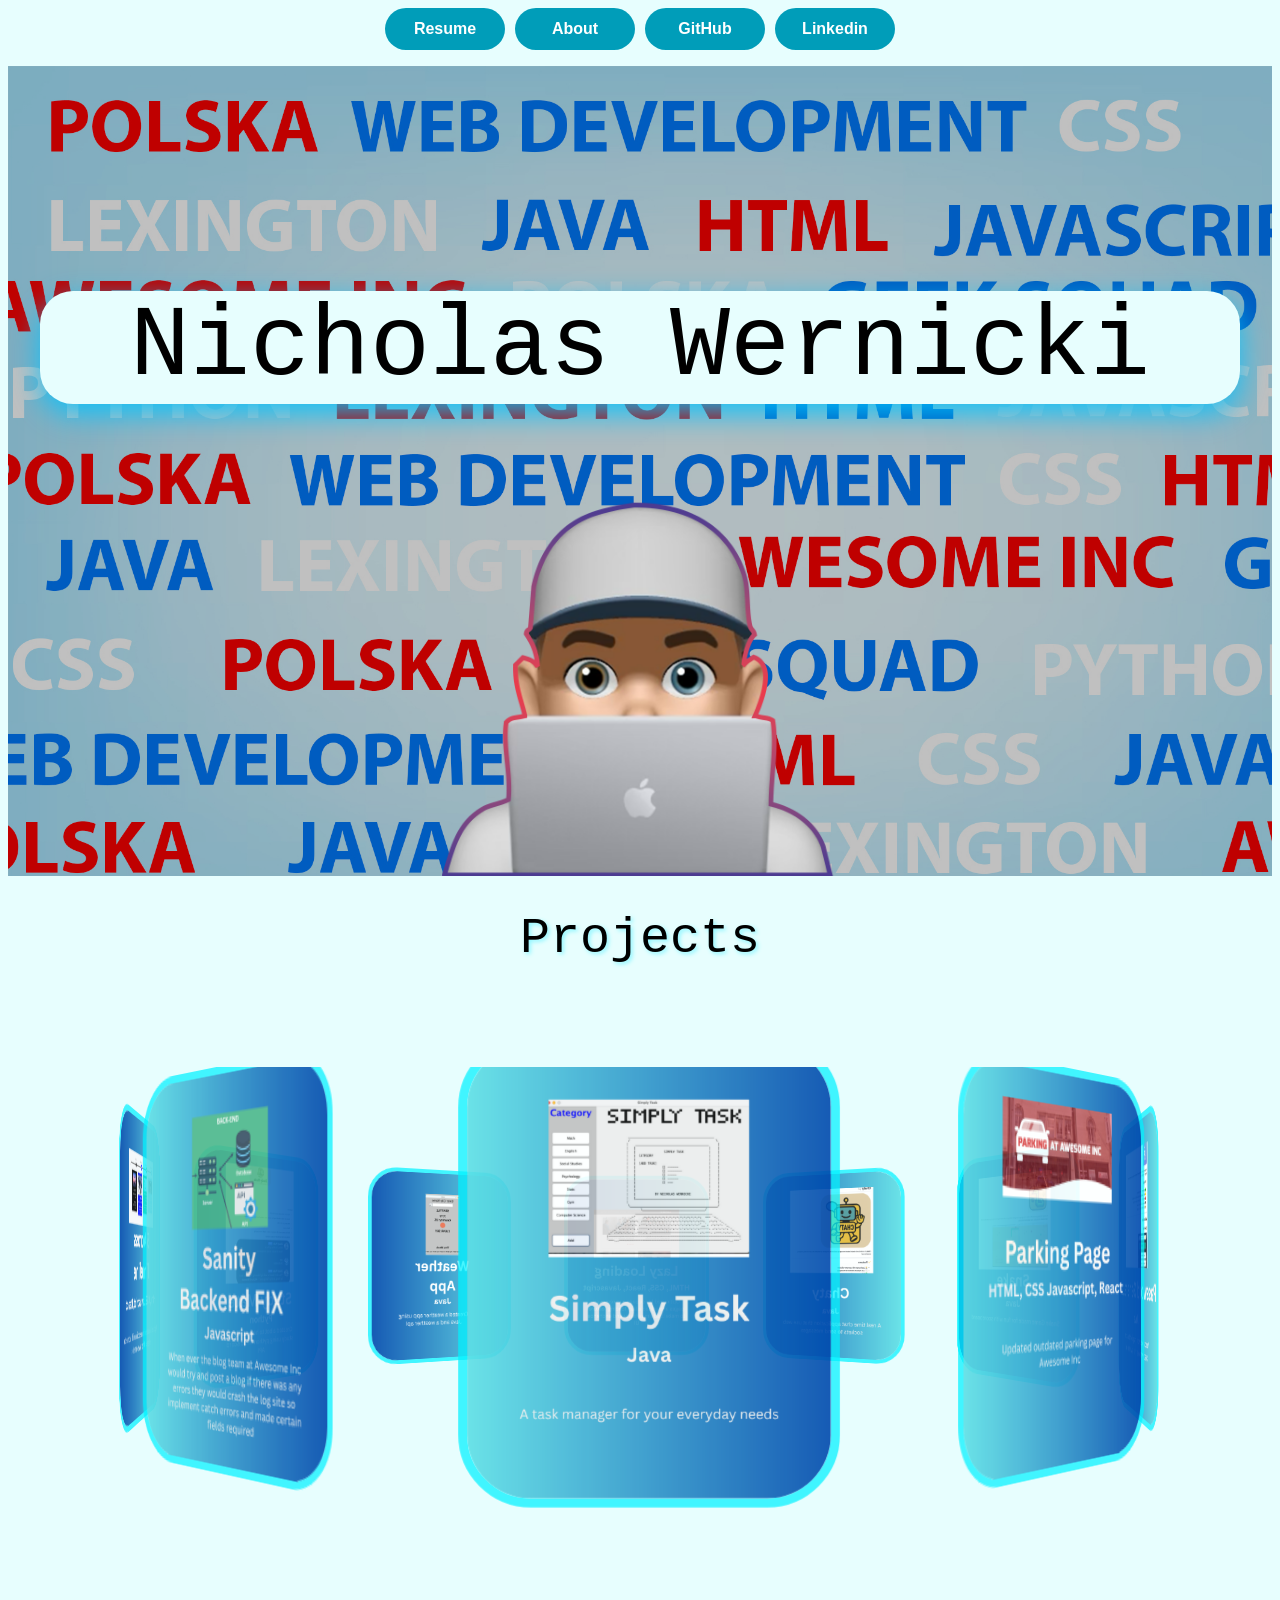
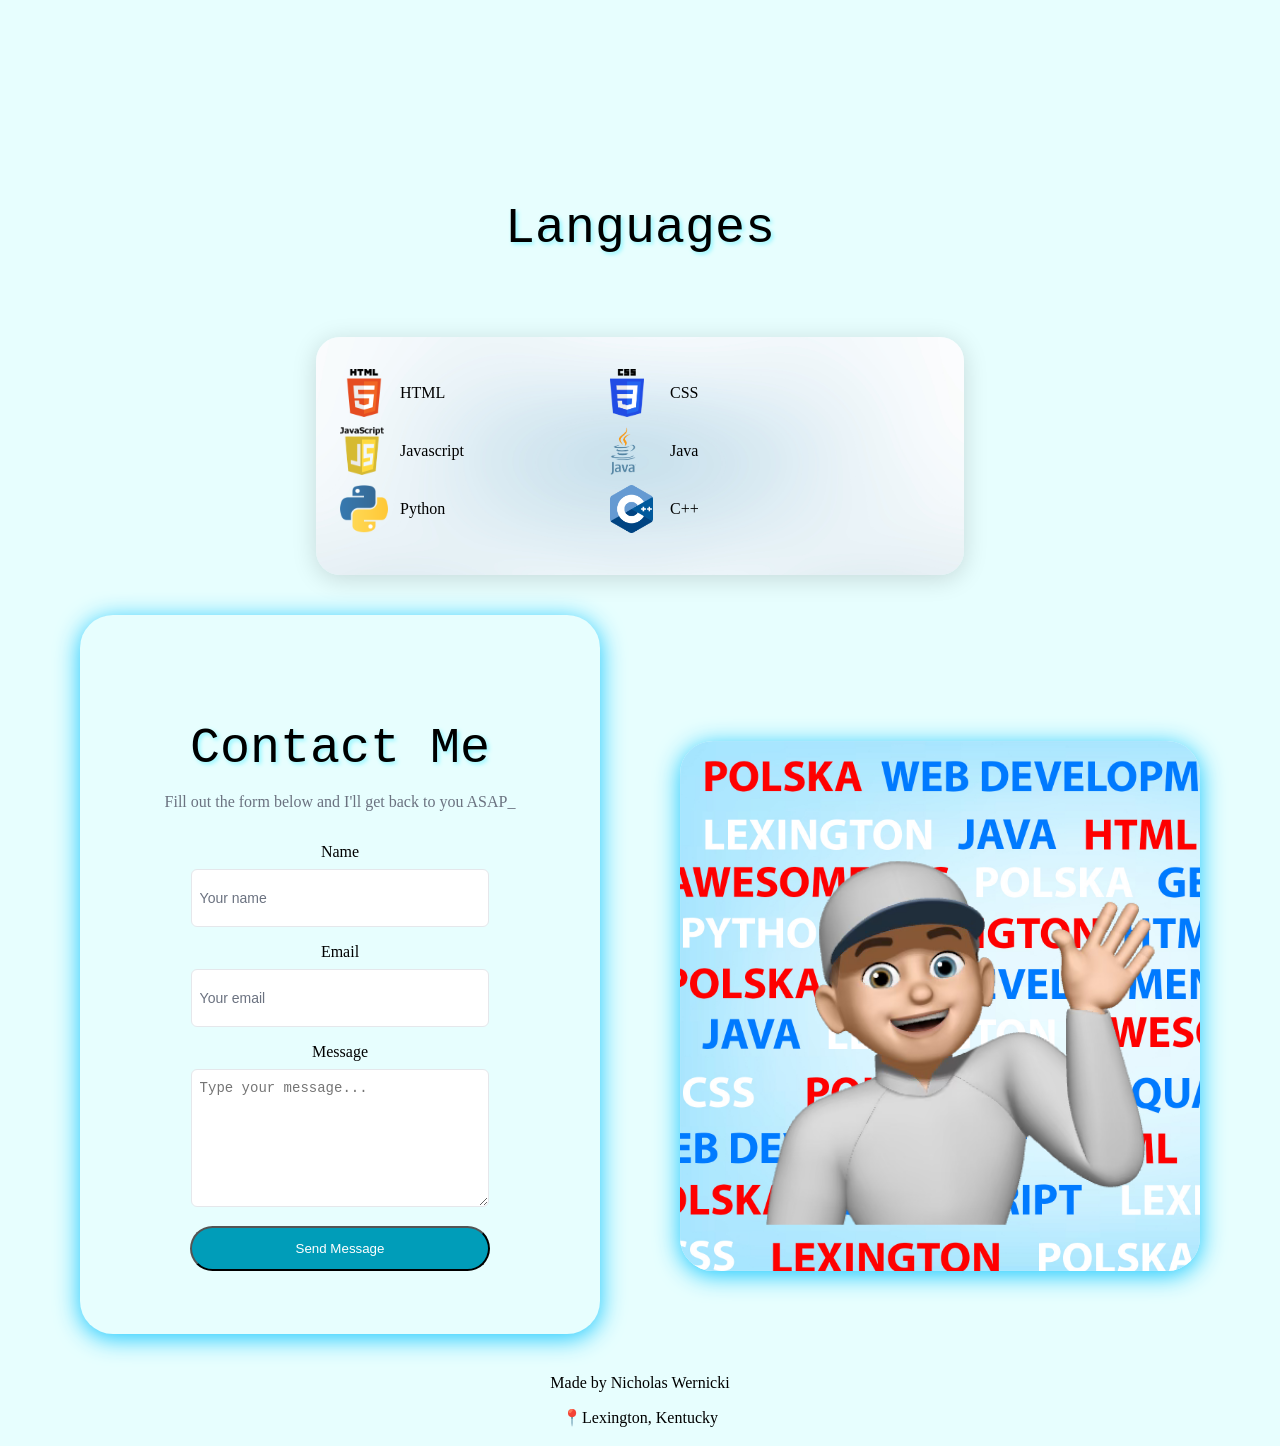
==== commit e03dea00: "favicon" ====
--- a/index.html
+++ b/index.html
@@ -4,6 +4,14 @@
     <title>Nicholas Wernicki</title>
     <link rel="stylesheet" href="style.css">
     <meta name="viewport" content="width=device-width, initial-scale=1.0">
+
+    <link rel="icon" type="image/png" href="/images/favicon/favicon-96x96.png" sizes="96x96" />
+<link rel="icon" type="image/svg+xml" href="/images/favicon/favicon.svg" />
+<link rel="shortcut icon" href="/images/favicon/favicon.ico" />
+<link rel="apple-touch-icon" sizes="180x180" href="/images/favicon/apple-touch-icon.png" />
+<meta name="Wernicki.dev" content="Wernicki.dev" />
+<link rel="manifest" href="/images/favicon/site.webmanifest" />
+
 
     <nav>
     <ul class="resume">
